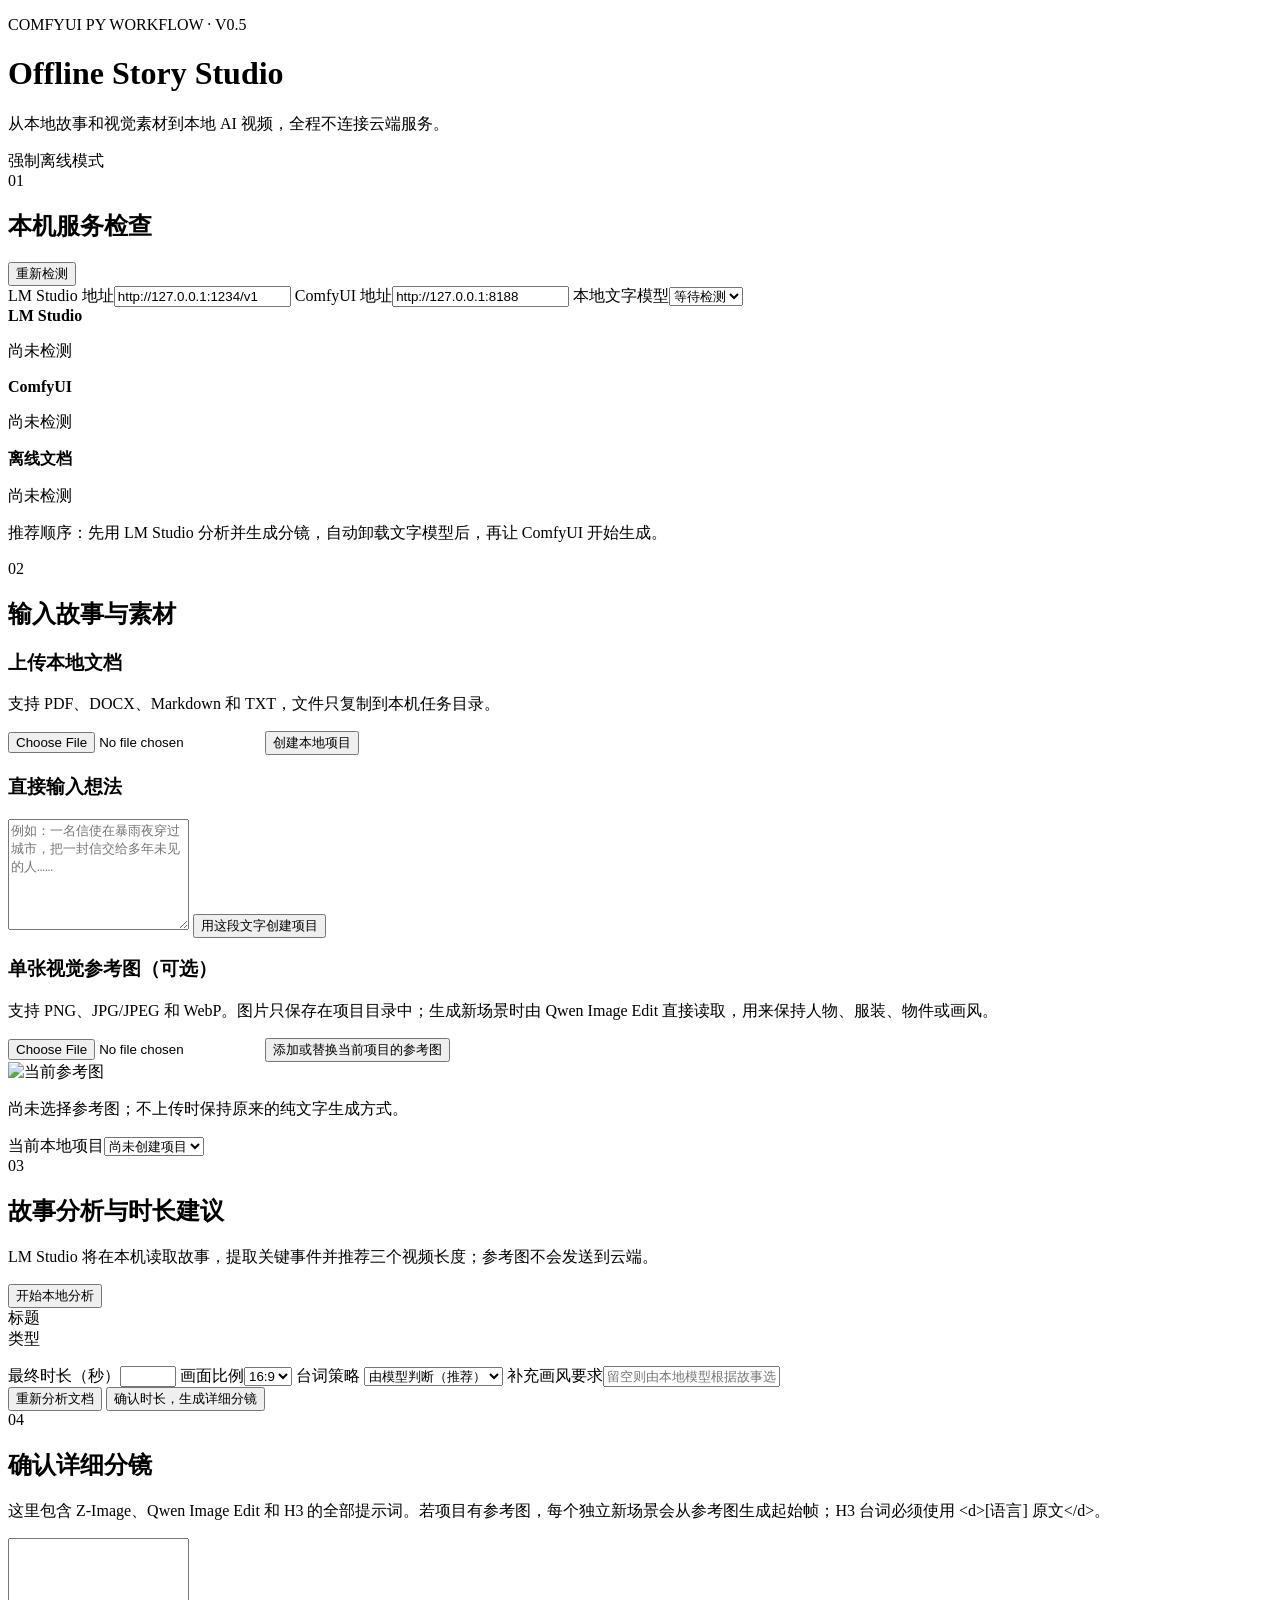
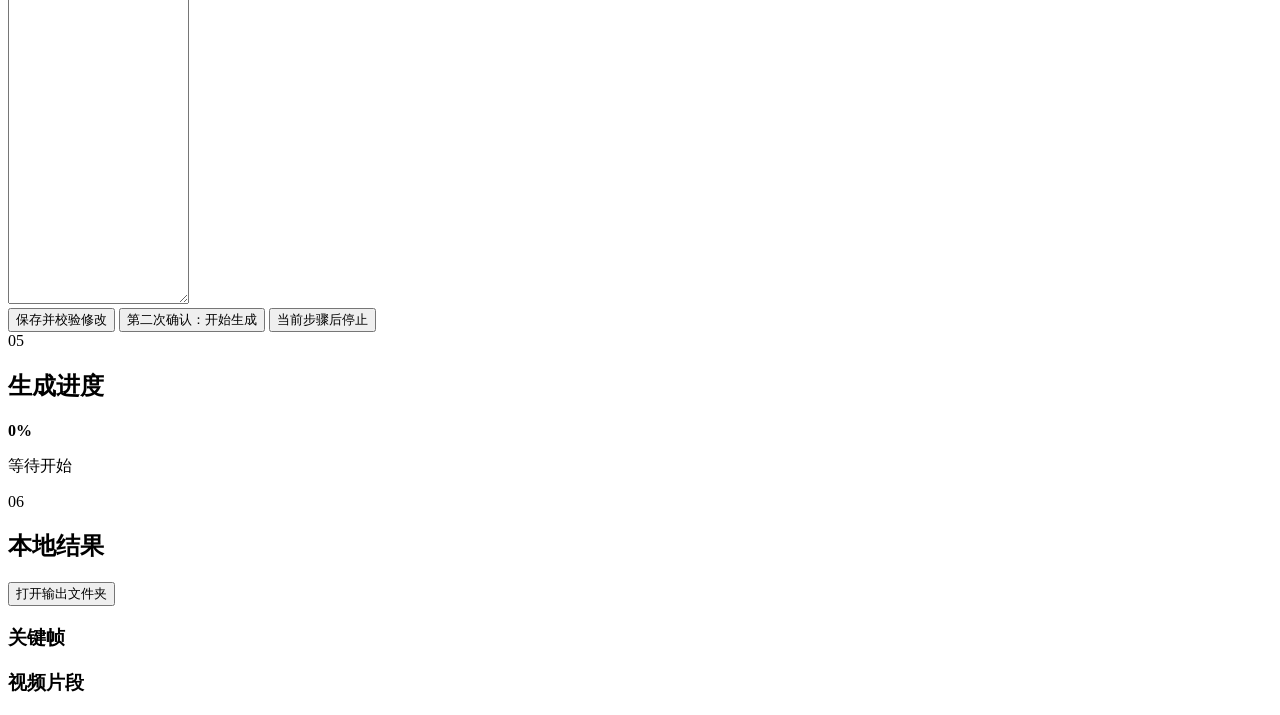
==== src/comfyui_py_workflow/web/index.html @ 582a54de "feat: add offline story studio v0.5" ====
<!doctype html>
<html lang="zh-CN">
<head>
  <meta charset="utf-8">
  <meta name="viewport" content="width=device-width, initial-scale=1">
  <title>Offline Story Studio</title>
  <link rel="stylesheet" href="/static/style.css">
</head>
<body>
  <header class="topbar">
    <div>
      <p class="eyebrow">COMFYUI PY WORKFLOW · V0.5</p>
      <h1>Offline Story Studio</h1>
      <p class="subtitle">从本地故事和视觉素材到本地 AI 视频，全程不连接云端服务。</p>
    </div>
    <div class="offline-badge"><span></span>强制离线模式</div>
  </header>

  <main>
    <section class="panel" id="services-panel">
      <div class="section-heading">
        <div><span class="step">01</span><h2>本机服务检查</h2></div>
        <button class="secondary" id="refresh-services">重新检测</button>
      </div>
      <div class="service-settings">
        <label>LM Studio 地址<input id="lm-url" value="http://127.0.0.1:1234/v1"></label>
        <label>ComfyUI 地址<input id="comfy-url" value="http://127.0.0.1:8188"></label>
        <label>本地文字模型<select id="lm-model"><option value="">等待检测</option></select></label>
      </div>
      <div class="status-grid">
        <article class="status-card" id="lm-status"><strong>LM Studio</strong><p>尚未检测</p></article>
        <article class="status-card" id="comfy-status"><strong>ComfyUI</strong><p>尚未检测</p></article>
        <article class="status-card" id="ocr-status"><strong>离线文档</strong><p>尚未检测</p></article>
      </div>
      <p class="hint">推荐顺序：先用 LM Studio 分析并生成分镜，自动卸载文字模型后，再让 ComfyUI 开始生成。</p>
    </section>

    <section class="panel">
      <div class="section-heading"><div><span class="step">02</span><h2>输入故事与素材</h2></div></div>
      <div class="two-columns">
        <div class="input-card">
          <h3>上传本地文档</h3>
          <p>支持 PDF、DOCX、Markdown 和 TXT，文件只复制到本机任务目录。</p>
          <input type="file" id="story-file" accept=".pdf,.docx,.md,.markdown,.txt">
          <button id="upload-story">创建本地项目</button>
        </div>
        <div class="input-card">
          <h3>直接输入想法</h3>
          <textarea id="story-text" rows="7" placeholder="例如：一名信使在暴雨夜穿过城市，把一封信交给多年未见的人……"></textarea>
          <button id="create-text">用这段文字创建项目</button>
        </div>
      </div>
      <div class="input-card reference-card">
        <div>
          <h3>单张视觉参考图（可选）</h3>
          <p>支持 PNG、JPG/JPEG 和 WebP。图片只保存在项目目录中；生成新场景时由 Qwen Image Edit 直接读取，用来保持人物、服装、物件或画风。</p>
          <input type="file" id="reference-image" accept="image/png,image/jpeg,image/webp,.png,.jpg,.jpeg,.webp">
          <button class="secondary" id="attach-reference">添加或替换当前项目的参考图</button>
        </div>
        <div class="reference-preview-shell">
          <img id="reference-preview" class="hidden" alt="当前参考图">
          <p id="reference-status" class="hint">尚未选择参考图；不上传时保持原来的纯文字生成方式。</p>
        </div>
      </div>
      <div class="project-picker">
        <label>当前本地项目<select id="project-select"><option value="">尚未创建项目</option></select></label>
        <span id="project-path"></span>
      </div>
    </section>

    <section class="panel hidden" id="analysis-panel">
      <div class="section-heading"><div><span class="step">03</span><h2>故事分析与时长建议</h2></div></div>
      <div id="workflow-error" class="warnings hidden"></div>
      <div id="analysis-empty" class="empty-state">
        <p>LM Studio 将在本机读取故事，提取关键事件并推荐三个视频长度；参考图不会发送到云端。</p>
        <button id="analyze-story">开始本地分析</button>
      </div>
      <div id="analysis-result" class="hidden">
        <div class="analysis-summary">
          <div><span>标题</span><strong id="analysis-title"></strong></div>
          <div><span>类型</span><strong id="analysis-genre"></strong></div>
          <p id="analysis-synopsis"></p>
          <p class="reason" id="analysis-reason"></p>
        </div>
        <div id="duration-options" class="duration-grid"></div>
        <div class="planning-settings">
          <label>最终时长（秒）<input id="duration-seconds" type="number" min="15" max="180" step="5"></label>
          <label>画面比例<select id="aspect-ratio"><option>16:9</option><option>9:16</option><option>1:1</option><option>4:3</option><option>3:4</option><option>21:9</option></select></label>
          <label>台词策略
            <select id="dialogue-mode">
              <option value="auto">由模型判断（推荐）</option>
              <option value="none">不要台词或旁白</option>
              <option value="dialogue">需要台词或旁白</option>
            </select>
          </label>
          <label class="wide">补充画风要求<input id="visual-style" placeholder="留空则由本地模型根据故事选择"></label>
        </div>
        <div class="button-row">
          <button class="secondary" id="reanalyze-story">重新分析文档</button>
          <button id="create-plan">确认时长，生成详细分镜</button>
        </div>
      </div>
    </section>

    <section class="panel hidden" id="plan-panel">
      <div class="section-heading"><div><span class="step">04</span><h2>确认详细分镜</h2></div></div>
      <p class="hint">这里包含 Z-Image、Qwen Image Edit 和 H3 的全部提示词。若项目有参考图，每个独立新场景会从参考图生成起始帧；H3 台词必须使用 &lt;d&gt;[语言] 原文&lt;/d&gt;。</p>
      <textarea id="plan-editor" class="code-editor" rows="24" spellcheck="false"></textarea>
      <div class="button-row">
        <button class="secondary" id="save-plan">保存并校验修改</button>
        <button id="start-generation">第二次确认：开始生成</button>
        <button class="danger hidden" id="cancel-generation">当前步骤后停止</button>
      </div>
    </section>

    <section class="panel hidden" id="progress-panel">
      <div class="section-heading"><div><span class="step">05</span><h2>生成进度</h2></div></div>
      <div class="progress-shell"><div id="progress-bar"></div></div>
      <div class="progress-copy">
        <strong id="progress-percent">0%</strong>
        <p id="progress-message">等待开始</p>
      </div>
      <div class="metrics" id="progress-metrics"></div>
      <div id="warnings" class="warnings hidden"></div>
    </section>

    <section class="panel hidden" id="results-panel">
      <div class="section-heading">
        <div><span class="step">06</span><h2>本地结果</h2></div>
        <button class="secondary" id="open-folder">打开输出文件夹</button>
      </div>
      <div id="final-video"></div>
      <h3>关键帧</h3>
      <div id="keyframe-gallery" class="gallery"></div>
      <h3>视频片段</h3>
      <div id="clip-list" class="clip-list"></div>
    </section>
  </main>

  <div id="toast" role="status"></div>
  <script src="/static/app.js"></script>
</body>
</html>
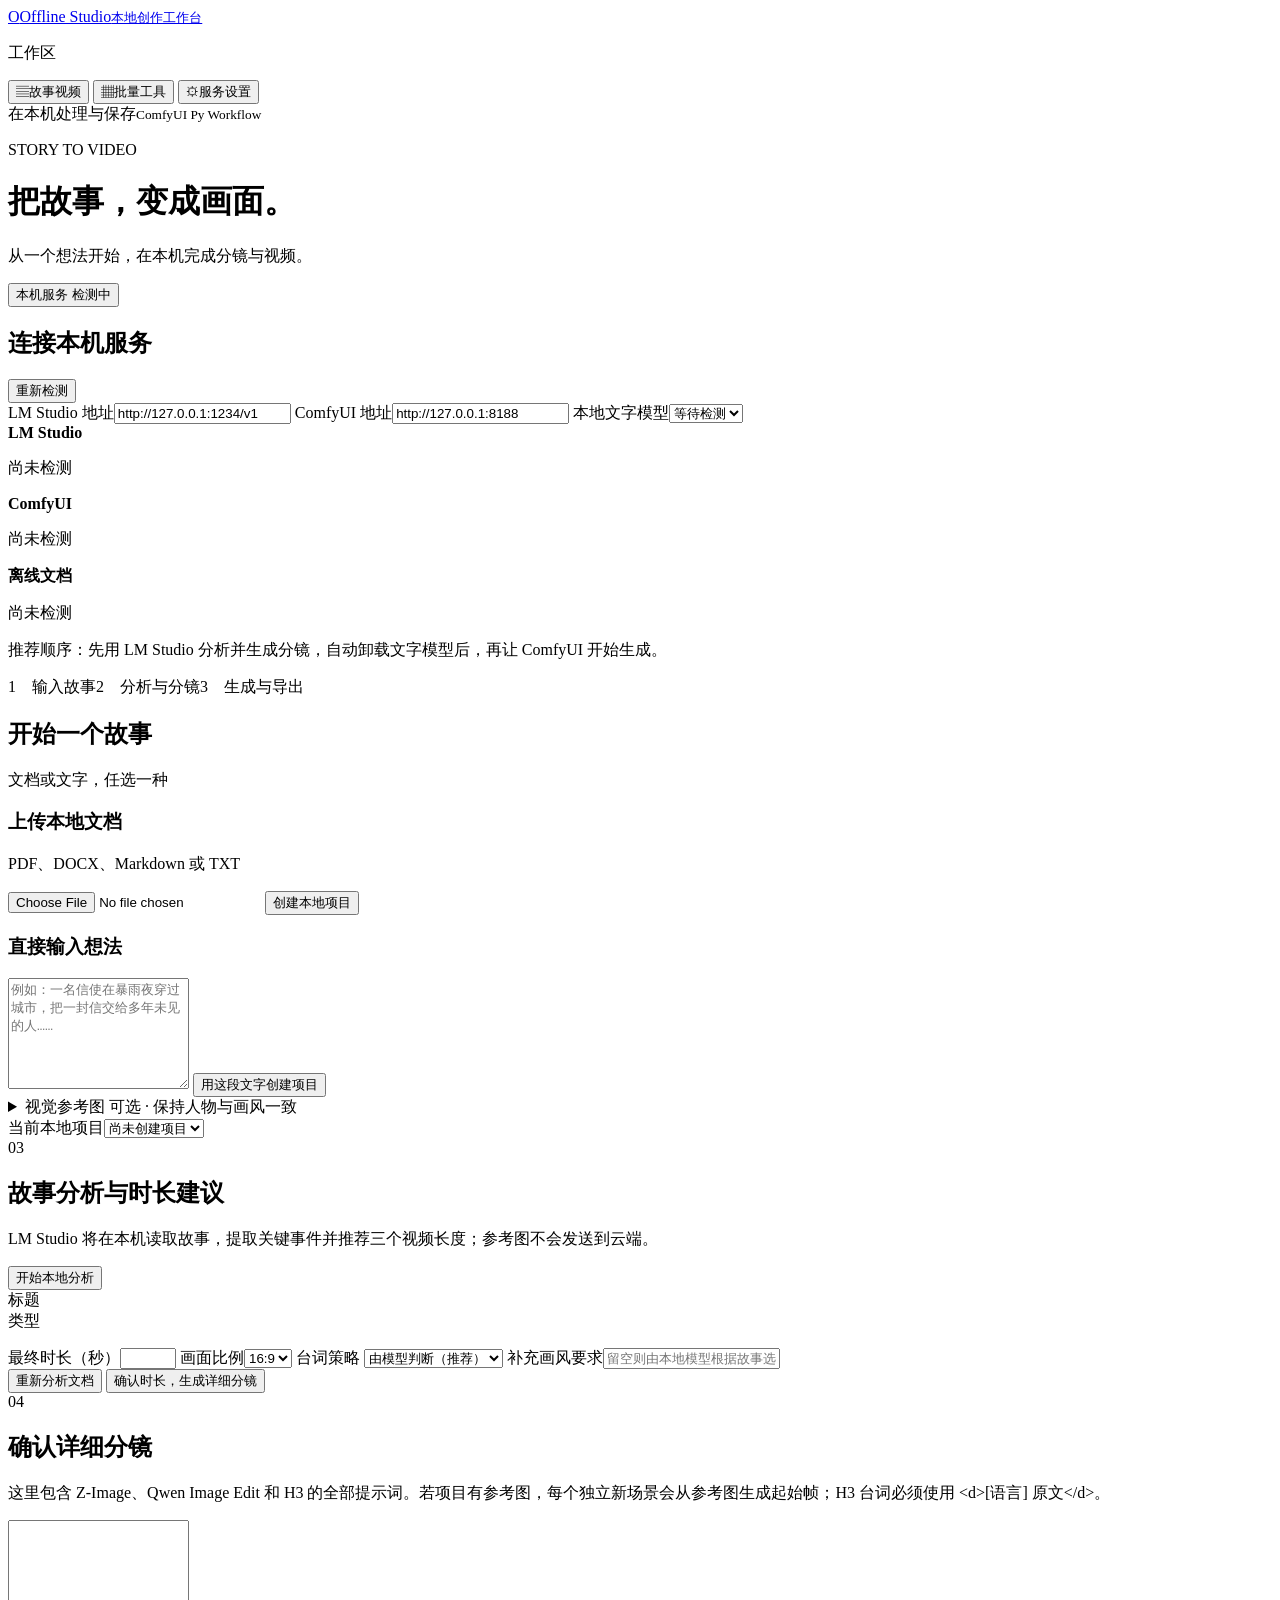
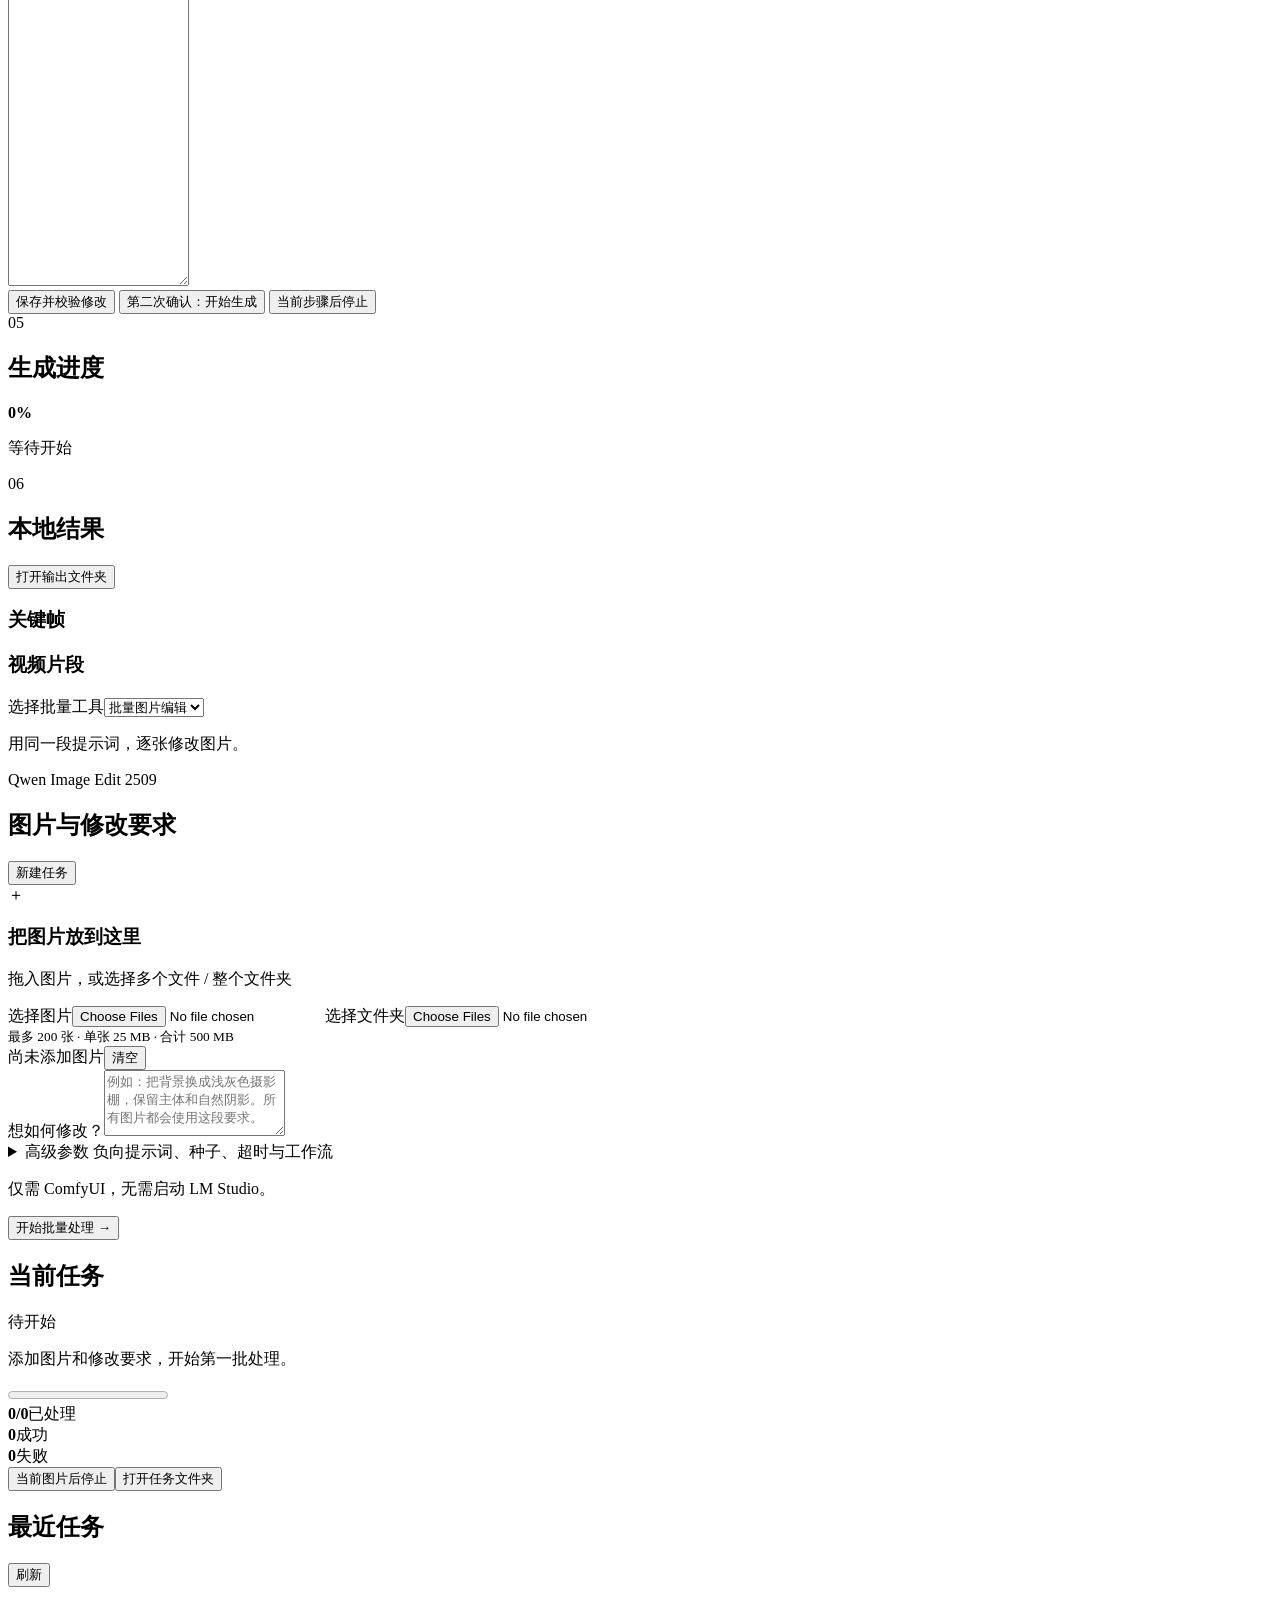
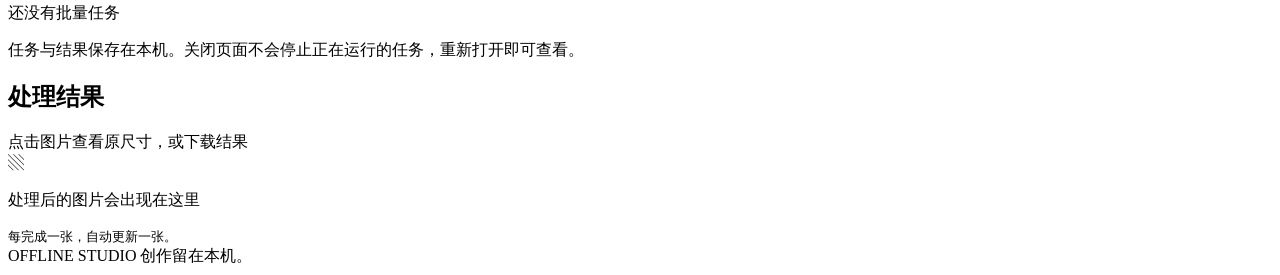
==== commit d2649065: "Integrate batch image editing into Offline Studio Add persistent local batch jobs, shared service se" ====
--- a/src/comfyui_py_workflow/web/index.html
+++ b/src/comfyui_py_workflow/web/index.html
@@ -3,23 +3,35 @@
 <head>
   <meta charset="utf-8">
   <meta name="viewport" content="width=device-width, initial-scale=1">
-  <title>Offline Story Studio</title>
+  <title>Offline Studio · 本地创作工作台</title>
   <link rel="stylesheet" href="/static/style.css">
 </head>
 <body>
+  <aside class="sidebar">
+    <a class="brand" href="#story"><span class="brand-mark">O</span><span>Offline Studio<small>本地创作工作台</small></span></a>
+    <p class="nav-caption">工作区</p>
+    <nav aria-label="工作区">
+      <button class="nav-item active" data-view="story" aria-current="page"><span aria-hidden="true">▤</span>故事视频</button>
+      <button class="nav-item" data-view="batch"><span aria-hidden="true">▦</span>批量工具</button>
+      <button class="nav-item" data-view="settings"><span aria-hidden="true">⚙</span>服务设置</button>
+    </nav>
+    <div class="sidebar-footer"><span class="local-dot"></span>在本机处理与保存<small>ComfyUI Py Workflow</small></div>
+  </aside>
+  <div class="workspace">
   <header class="topbar">
     <div>
-      <p class="eyebrow">COMFYUI PY WORKFLOW · V0.5</p>
-      <h1>Offline Story Studio</h1>
-      <p class="subtitle">从本地故事和视觉素材到本地 AI 视频，全程不连接云端服务。</p>
-    </div>
-    <div class="offline-badge"><span></span>强制离线模式</div>
+      <p class="eyebrow" id="view-eyebrow">STORY TO VIDEO</p>
+      <h1 id="view-title">把故事，变成画面。</h1>
+      <p class="subtitle" id="view-subtitle">从一个想法开始，在本机完成分镜与视频。</p>
+    </div>
+    <button class="offline-badge" id="go-settings"><span></span>本机服务 <span id="service-summary">检测中</span></button>
   </header>
 
   <main>
+    <div id="view-settings" class="hidden">
     <section class="panel" id="services-panel">
       <div class="section-heading">
-        <div><span class="step">01</span><h2>本机服务检查</h2></div>
+        <div><h2>连接本机服务</h2></div>
         <button class="secondary" id="refresh-services">重新检测</button>
       </div>
       <div class="service-settings">
@@ -34,13 +46,15 @@
       </div>
       <p class="hint">推荐顺序：先用 LM Studio 分析并生成分镜，自动卸载文字模型后，再让 ComfyUI 开始生成。</p>
     </section>
-
+    </div>
+    <div id="view-story">
+    <div class="workflow-strip"><span class="active">1　输入故事</span><span>2　分析与分镜</span><span>3　生成与导出</span></div>
     <section class="panel">
-      <div class="section-heading"><div><span class="step">02</span><h2>输入故事与素材</h2></div></div>
+      <div class="section-heading"><div><h2>开始一个故事</h2></div><span class="hint">文档或文字，任选一种</span></div>
       <div class="two-columns">
         <div class="input-card">
           <h3>上传本地文档</h3>
-          <p>支持 PDF、DOCX、Markdown 和 TXT，文件只复制到本机任务目录。</p>
+          <p>PDF、DOCX、Markdown 或 TXT</p>
           <input type="file" id="story-file" accept=".pdf,.docx,.md,.markdown,.txt">
           <button id="upload-story">创建本地项目</button>
         </div>
@@ -50,6 +64,7 @@
           <button id="create-text">用这段文字创建项目</button>
         </div>
       </div>
+      <details class="reference-details"><summary>视觉参考图 <span class="hint">可选 · 保持人物与画风一致</span></summary>
       <div class="input-card reference-card">
         <div>
           <h3>单张视觉参考图（可选）</h3>
@@ -62,6 +77,7 @@
           <p id="reference-status" class="hint">尚未选择参考图；不上传时保持原来的纯文字生成方式。</p>
         </div>
       </div>
+      </details>
       <div class="project-picker">
         <label>当前本地项目<select id="project-select"><option value="">尚未创建项目</option></select></label>
         <span id="project-path"></span>
@@ -135,9 +151,51 @@
       <h3>视频片段</h3>
       <div id="clip-list" class="clip-list"></div>
     </section>
+    </div>
+    <div id="view-batch" class="hidden">
+      <div class="tool-strip"><label>选择批量工具<select id="batch-tool"><option value="image-edit">批量图片编辑</option></select></label><p id="batch-tool-description">用同一段提示词，逐张修改图片。</p><span class="tag">Qwen Image Edit 2509</span></div>
+      <div class="batch-layout">
+        <section class="panel batch-compose">
+          <div class="section-heading"><div><h2>图片与修改要求</h2></div><button class="secondary" id="batch-new">新建任务</button></div>
+          <div id="batch-inputs">
+            <div id="batch-drop" class="drop-zone">
+              <span class="drop-icon" aria-hidden="true">＋</span><h3>把图片放到这里</h3><p>拖入图片，或选择多个文件 / 整个文件夹</p>
+              <div class="button-row"><label class="file-button">选择图片<input id="batch-files" type="file" accept=".png,.jpg,.jpeg,.webp,.bmp,.gif,.tif,.tiff" multiple></label><label class="file-button secondary">选择文件夹<input id="batch-folder" type="file" webkitdirectory multiple></label></div>
+              <small>最多 200 张 · 单张 25 MB · 合计 500 MB</small>
+            </div>
+            <div class="selection-heading"><span id="batch-selection-count">尚未添加图片</span><button class="text-button" id="batch-clear">清空</button></div>
+            <div id="batch-selection" class="selection-list"></div>
+            <label class="prompt-label">想如何修改？<textarea id="batch-prompt" rows="4" maxlength="20000" placeholder="例如：把背景换成浅灰色摄影棚，保留主体和自然阴影。所有图片都会使用这段要求。"></textarea></label>
+            <details class="advanced"><summary>高级参数 <span class="hint">负向提示词、种子、超时与工作流</span></summary><div class="advanced-fields">
+              <label>负向提示词<textarea id="batch-negative" rows="2" placeholder="不希望出现的内容（可选）"></textarea></label>
+              <div class="two-columns"><label>基础种子<input id="batch-seed" type="number" min="0" max="9007199254740792" value="43"></label><label>单张超时（秒）<input id="batch-timeout" type="number" min="1" max="86400" value="900"></label></div>
+              <label class="checkbox-label"><input id="batch-increment" type="checkbox" checked>每张图片种子 +1</label>
+              <label>自定义 API 工作流路径<input id="batch-workflow" placeholder="留空使用内置 Qwen Image Edit 2509"></label>
+              <p class="hint">自定义工作流需兼容现有 Qwen 节点。输出按任务单独保存，不会覆盖原图。</p>
+            </div></details>
+          </div>
+          <div class="run-footer"><p class="hint">仅需 ComfyUI，无需启动 LM Studio。</p><button id="batch-start">开始批量处理 <span aria-hidden="true">→</span></button></div>
+          <p id="batch-error" class="warnings hidden" role="alert"></p>
+        </section>
+        <aside class="batch-aside">
+          <section class="panel"><div class="section-heading"><div><h2>当前任务</h2></div><span class="tag" id="batch-status">待开始</span></div>
+            <p id="batch-message" role="status">添加图片和修改要求，开始第一批处理。</p>
+            <progress id="batch-progress" max="100" value="0" aria-label="批量任务进度"></progress>
+            <div class="batch-stats"><div><strong id="batch-completed">0/0</strong><span>已处理</span></div><div><strong id="batch-succeeded">0</strong><span>成功</span></div><div><strong id="batch-failed">0</strong><span>失败</span></div></div>
+            <div class="button-row"><button class="danger hidden" id="batch-cancel">当前图片后停止</button><button class="secondary hidden" id="batch-open">打开任务文件夹</button></div>
+          </section>
+          <section class="panel"><div class="section-heading"><div><h2>最近任务</h2></div><button class="text-button" id="batch-refresh">刷新</button></div><div id="batch-history" class="history-list"><p class="hint">还没有批量任务</p></div></section>
+          <p class="aside-note">任务与结果保存在本机。关闭页面不会停止正在运行的任务，重新打开即可查看。</p>
+        </aside>
+      </div>
+      <section class="panel"><div class="section-heading"><div><h2>处理结果</h2></div><span class="hint">点击图片查看原尺寸，或下载结果</span></div><div id="batch-results" class="batch-results"><div class="empty-results"><span aria-hidden="true">▧</span><p>处理后的图片会出现在这里</p><small>每完成一张，自动更新一张。</small></div></div></section>
+    </div>
   </main>
+  <footer class="page-footer">OFFLINE STUDIO <span>创作留在本机。</span></footer>
+  </div>
 
   <div id="toast" role="status"></div>
   <script src="/static/app.js"></script>
+  <script src="/static/batch.js"></script>
 </body>
 </html>
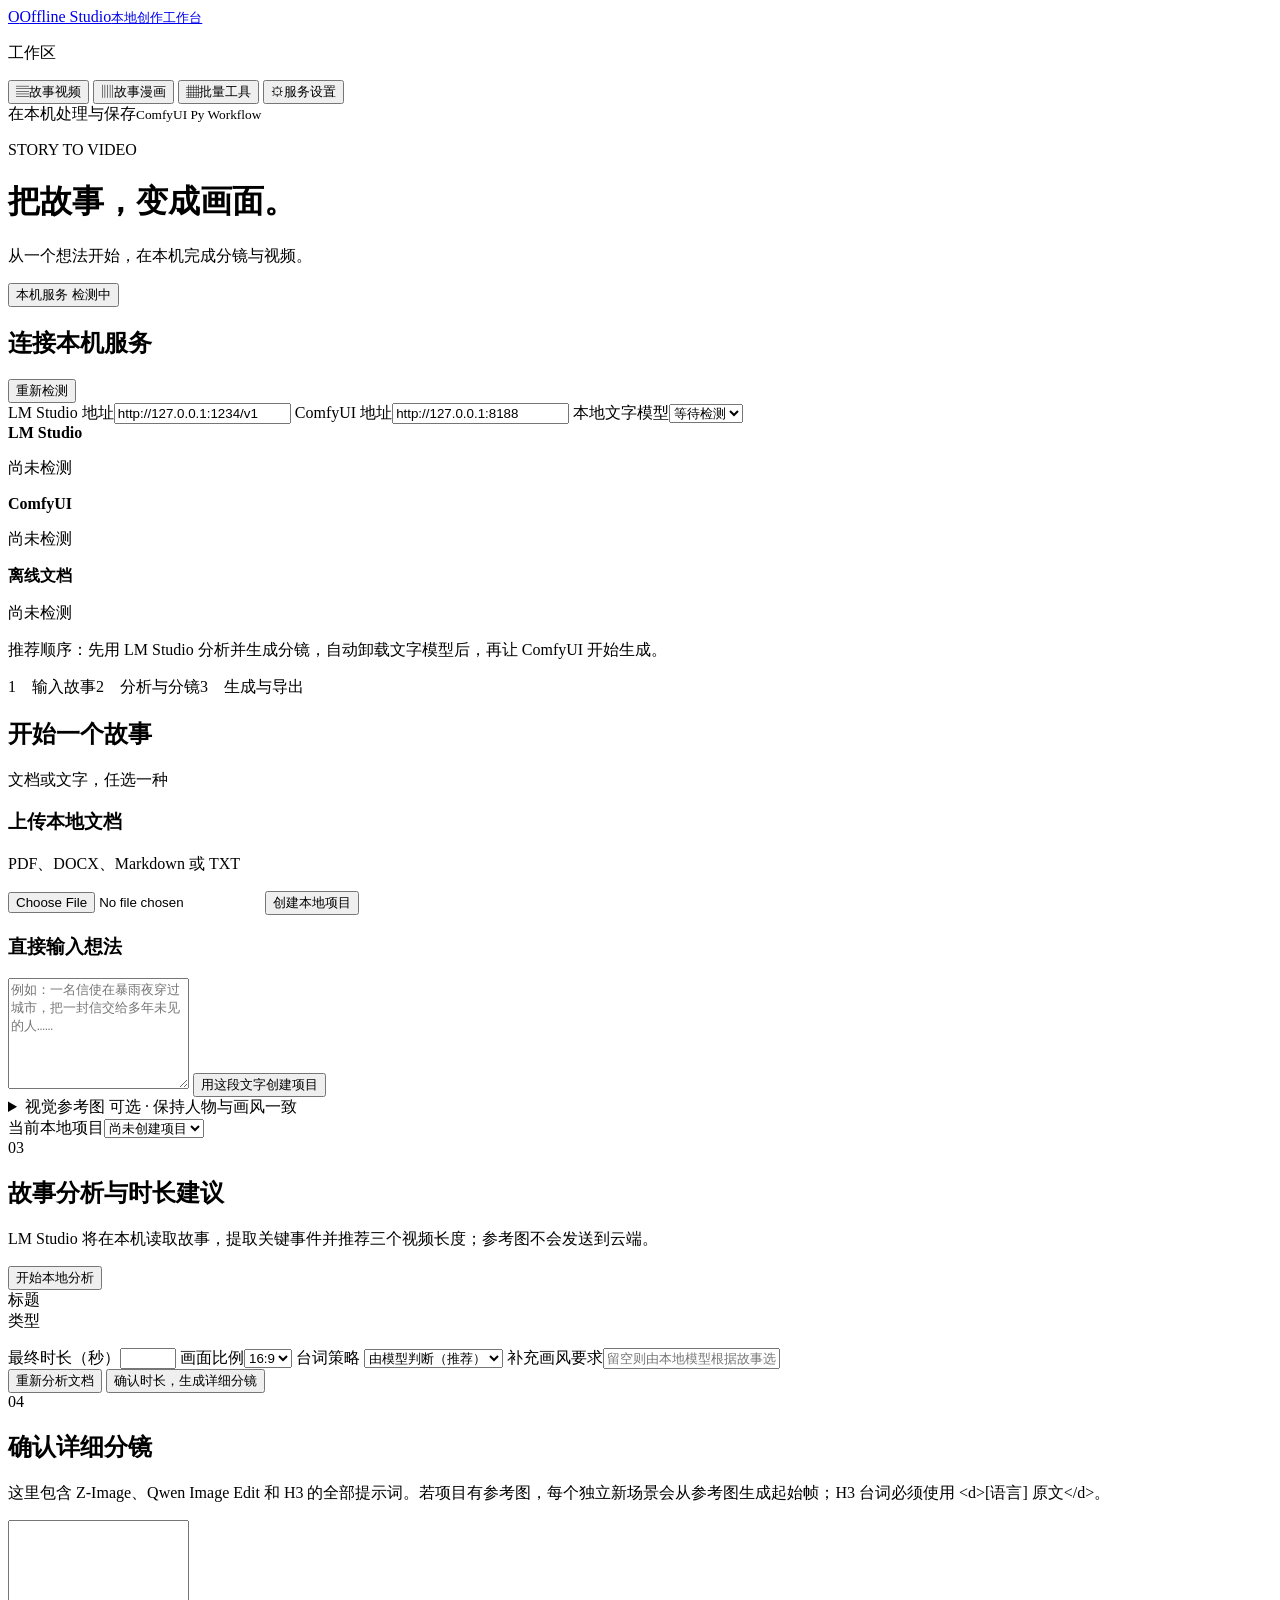
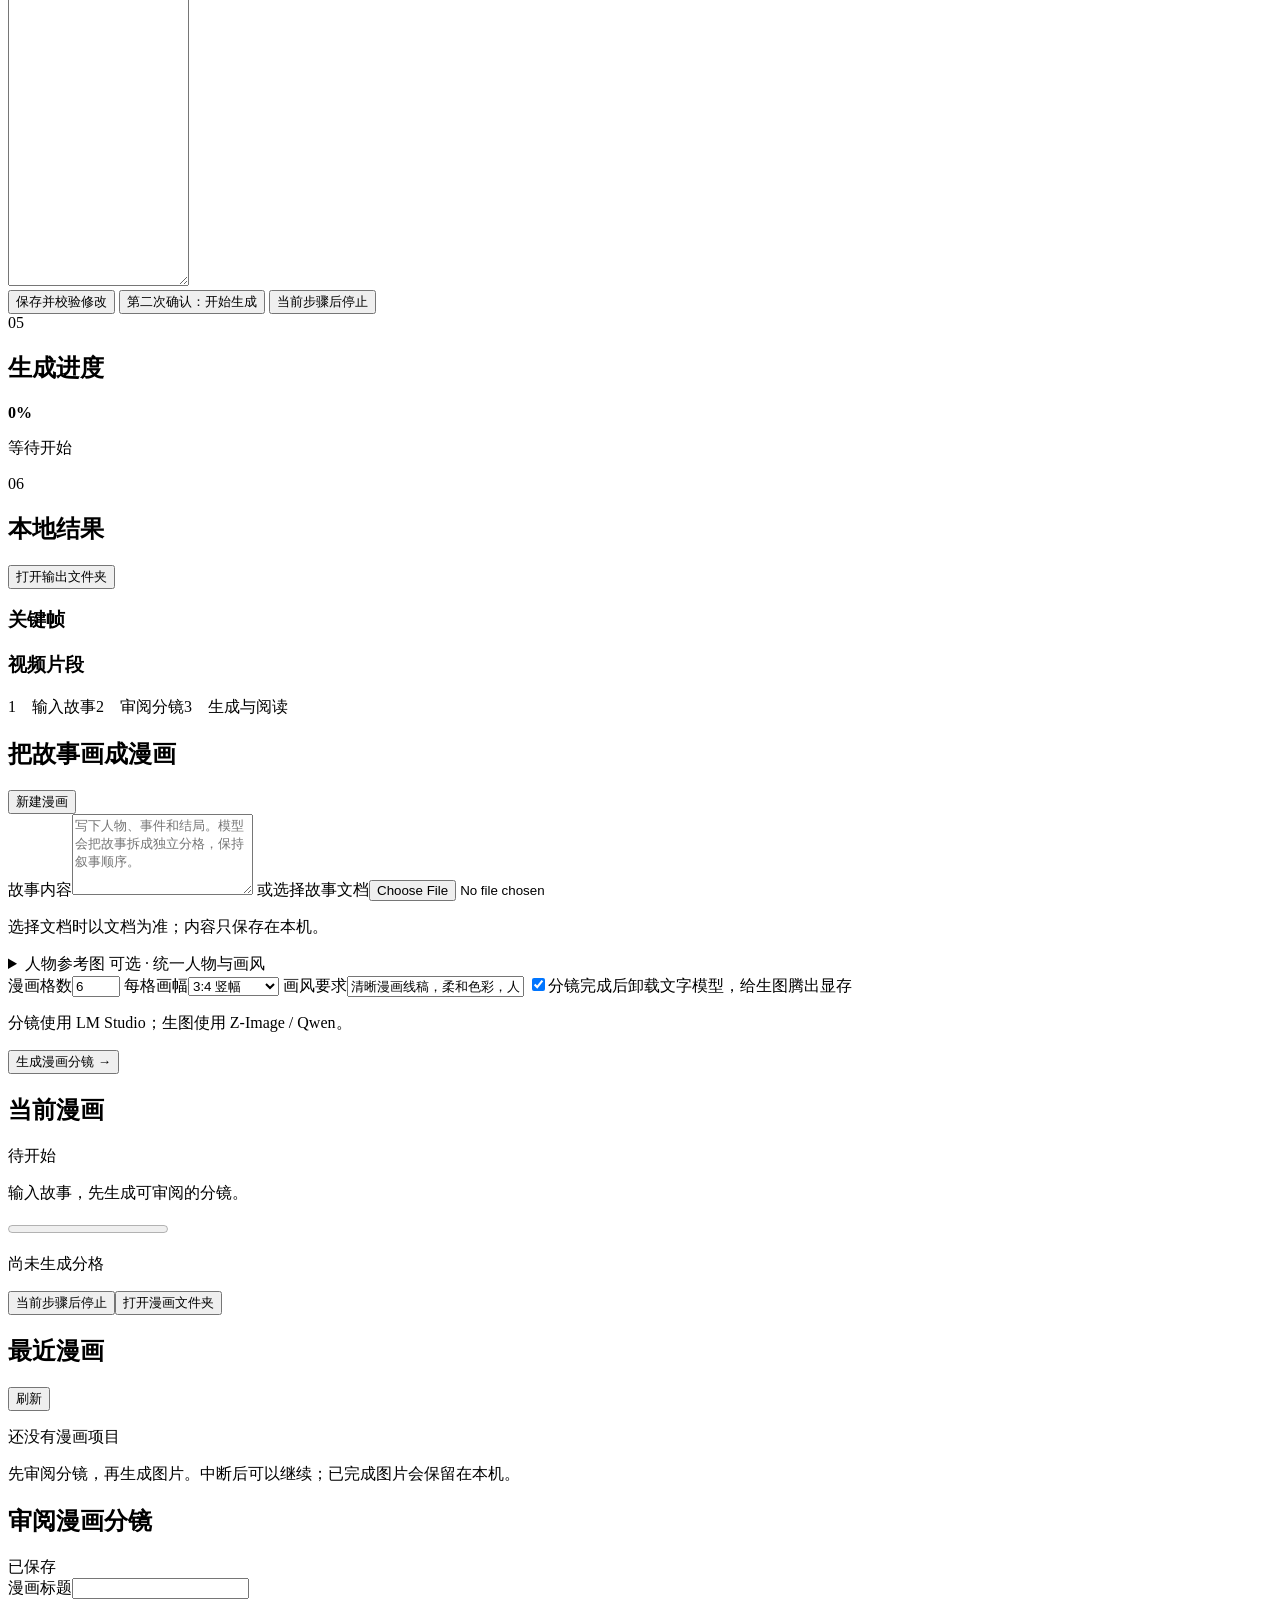
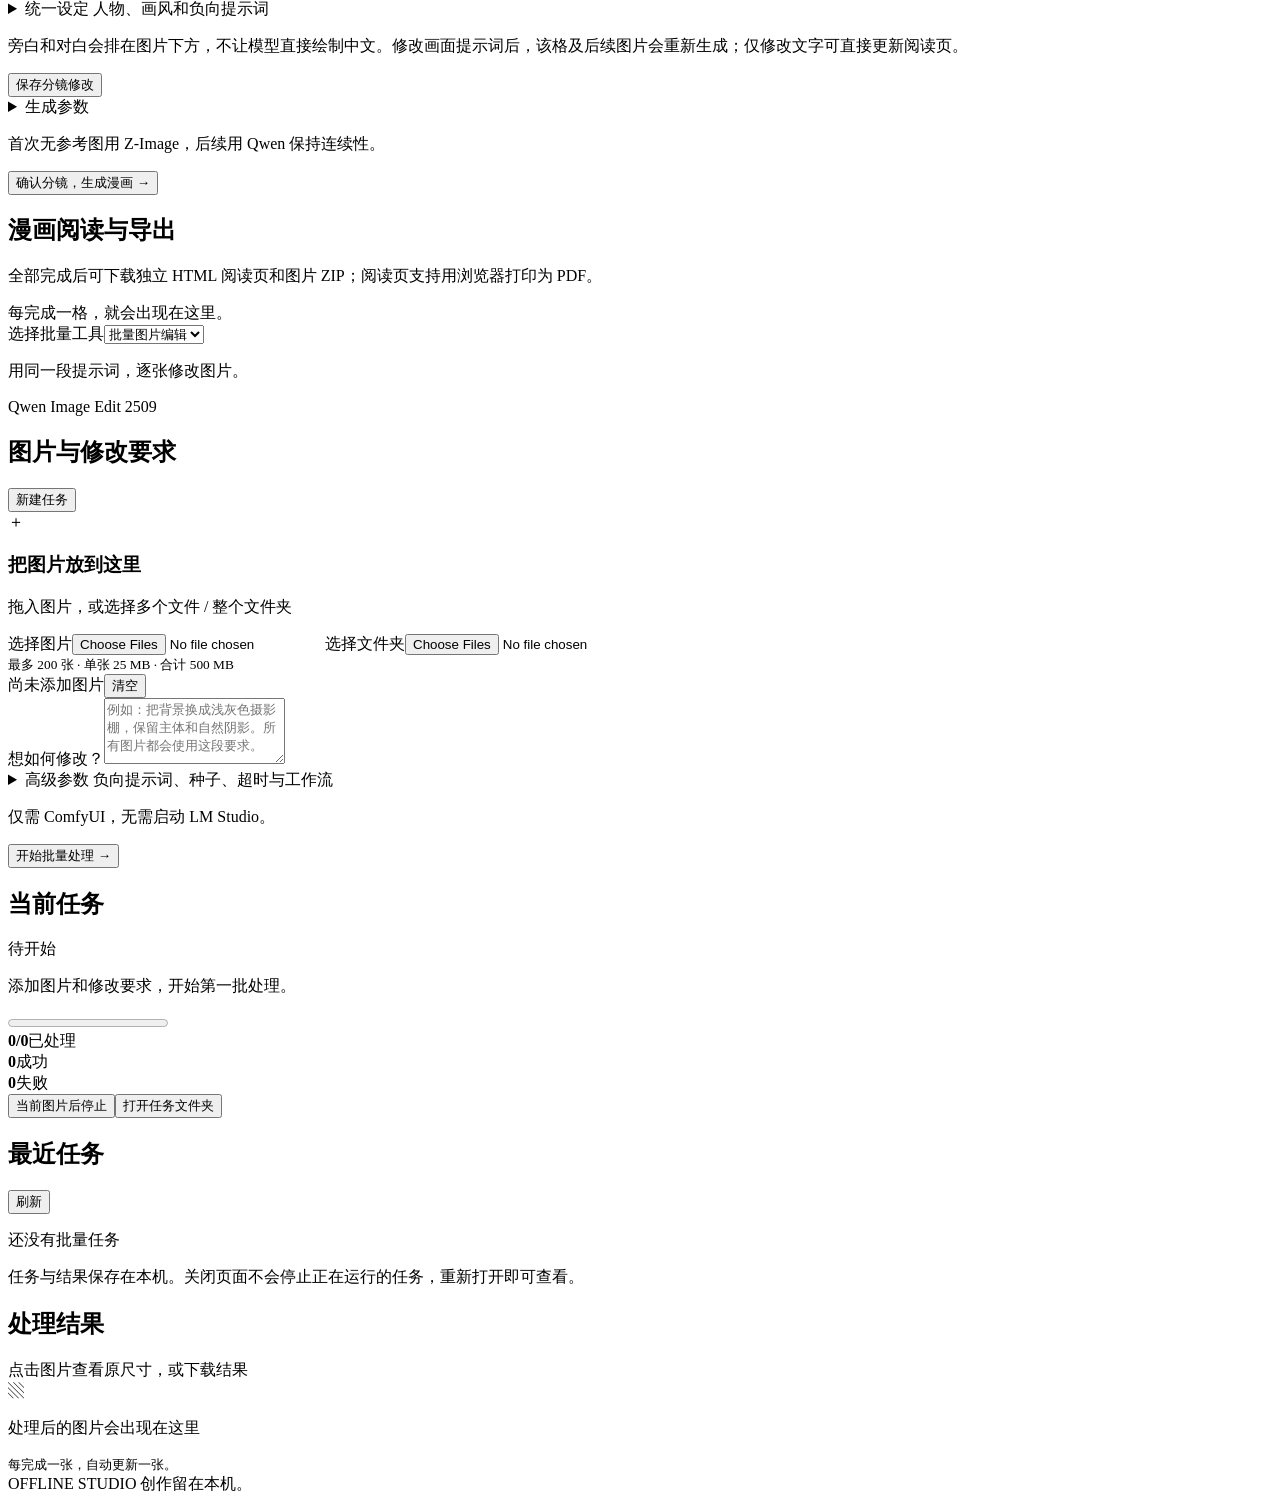
==== commit a76329af: "Add story comic workspace with resumable image generation and reader exports" ====
--- a/src/comfyui_py_workflow/web/index.html
+++ b/src/comfyui_py_workflow/web/index.html
@@ -3,7 +3,7 @@
 <head>
   <meta charset="utf-8">
   <meta name="viewport" content="width=device-width, initial-scale=1">
-  <title>Offline Studio · 本地创作工作台</title>
+  <title>Offline Studio</title>
   <link rel="stylesheet" href="/static/style.css">
 </head>
 <body>
@@ -12,6 +12,7 @@
     <p class="nav-caption">工作区</p>
     <nav aria-label="工作区">
       <button class="nav-item active" data-view="story" aria-current="page"><span aria-hidden="true">▤</span>故事视频</button>
+      <button class="nav-item" data-view="comic"><span aria-hidden="true">▥</span>故事漫画</button>
       <button class="nav-item" data-view="batch"><span aria-hidden="true">▦</span>批量工具</button>
       <button class="nav-item" data-view="settings"><span aria-hidden="true">⚙</span>服务设置</button>
     </nav>
@@ -151,6 +152,64 @@
       <h3>视频片段</h3>
       <div id="clip-list" class="clip-list"></div>
     </section>
+    </div>
+    <div id="view-comic" class="hidden">
+      <div class="workflow-strip"><span class="active">1　输入故事</span><span>2　审阅分镜</span><span>3　生成与阅读</span></div>
+      <div class="batch-layout">
+        <section class="panel">
+          <div class="section-heading"><div><h2>把故事画成漫画</h2></div><button class="secondary" id="comic-new">新建漫画</button></div>
+          <div id="comic-source-fields">
+            <label>故事内容<textarea id="comic-story" rows="5" maxlength="120000" placeholder="写下人物、事件和结局。模型会把故事拆成独立分格，保持叙事顺序。"></textarea></label>
+            <label class="comic-file-label">或选择故事文档<input id="comic-file" type="file" accept=".txt,.md,.markdown,.docx,.pdf"></label>
+            <p class="hint" id="comic-source-note">选择文档时以文档为准；内容只保存在本机。</p>
+            <details class="advanced"><summary>人物参考图 <span class="hint">可选 · 统一人物与画风</span></summary>
+              <label class="comic-file-label">PNG / JPEG / WebP · 最多 25 MB<input id="comic-reference" type="file" accept=".png,.jpg,.jpeg,.webp"></label>
+              <p class="hint">参考图会居中裁切到选定画幅，请尽量使用相同比例并将主体放在中央。</p>
+              <img id="comic-reference-preview" class="hidden" alt="漫画人物参考图">
+            </details>
+          </div>
+          <div class="planning-settings comic-options" id="comic-planning-fields">
+            <label>漫画格数<input id="comic-count" type="number" min="2" max="16" value="6"></label>
+            <label>每格画幅<select id="comic-aspect"><option value="3:4">3:4 竖幅</option><option value="1:1">1:1 方形</option><option value="4:3">4:3 横幅</option><option value="16:9">16:9 宽幅</option><option value="9:16">9:16 长竖幅</option></select></label>
+            <label class="comic-wide">画风要求<input id="comic-style" value="清晰漫画线稿，柔和色彩，人物与服装保持一致" maxlength="1000"></label>
+            <label class="checkbox-label comic-wide"><input id="comic-unload" type="checkbox" checked>分镜完成后卸载文字模型，给生图腾出显存</label>
+          </div>
+          <div class="run-footer"><p class="hint">分镜使用 LM Studio；生图使用 Z-Image / Qwen。</p><button id="comic-plan">生成漫画分镜 →</button></div>
+          <p class="warnings hidden" id="comic-error" role="alert"></p>
+        </section>
+        <aside class="batch-aside">
+          <section class="panel"><div class="section-heading"><div><h2>当前漫画</h2></div><span class="tag" id="comic-status">待开始</span></div>
+            <p id="comic-message" role="status">输入故事，先生成可审阅的分镜。</p>
+            <progress id="comic-progress" max="100" value="0" aria-label="漫画生成进度"></progress>
+            <p class="hint" id="comic-metrics">尚未生成分格</p>
+            <p class="warnings hidden" id="comic-warnings"></p>
+            <div class="button-row"><button class="danger hidden" id="comic-cancel">当前步骤后停止</button><button class="secondary hidden" id="comic-open">打开漫画文件夹</button></div>
+          </section>
+          <section class="panel"><div class="section-heading"><div><h2>最近漫画</h2></div><button class="text-button" id="comic-refresh">刷新</button></div><div id="comic-history" class="history-list"><p class="hint">还没有漫画项目</p></div></section>
+          <p class="aside-note">先审阅分镜，再生成图片。中断后可以继续；已完成图片会保留在本机。</p>
+        </aside>
+      </div>
+      <section id="comic-plan-panel" class="panel hidden">
+        <div class="section-heading"><div><h2>审阅漫画分镜</h2></div><span id="comic-dirty" class="hint">已保存</span></div>
+        <div id="comic-plan-fields">
+          <label>漫画标题<input id="comic-title" maxlength="120"></label>
+          <details class="advanced"><summary>统一设定 <span class="hint">人物、画风和负向提示词</span></summary><div class="advanced-fields">
+            <label>人物与连续性设定<textarea id="comic-bible" rows="3" maxlength="4000"></textarea></label>
+            <label>统一画风<input id="comic-plan-style" maxlength="1000"></label>
+            <label>负向提示词<textarea id="comic-negative" rows="2" maxlength="2000"></textarea></label>
+          </div></details>
+          <div id="comic-panels" class="comic-plan-grid"></div>
+        </div>
+        <p class="hint">旁白和对白会排在图片下方，不让模型直接绘制中文。修改画面提示词后，该格及后续图片会重新生成；仅修改文字可直接更新阅读页。</p>
+        <div class="button-row"><button class="secondary" id="comic-save">保存分镜修改</button></div>
+        <details class="advanced"><summary>生成参数</summary><div class="planning-settings comic-options"><label>基础种子<input id="comic-seed" type="number" min="0" max="9007199254740975" value="1000"></label><label>单格超时（秒）<input id="comic-timeout" type="number" min="1" max="86400" value="900"></label></div></details>
+        <div class="run-footer"><p class="hint">首次无参考图用 Z-Image，后续用 Qwen 保持连续性。</p><button id="comic-generate">确认分镜，生成漫画 →</button></div>
+      </section>
+      <section class="panel" id="comic-results-panel">
+        <div class="section-heading"><div><h2>漫画阅读与导出</h2></div><div id="comic-exports" class="button-row"></div></div>
+        <p class="hint">全部完成后可下载独立 HTML 阅读页和图片 ZIP；阅读页支持用浏览器打印为 PDF。</p>
+        <div id="comic-results" class="comic-reader"><div class="empty-results">每完成一格，就会出现在这里。</div></div>
+      </section>
     </div>
     <div id="view-batch" class="hidden">
       <div class="tool-strip"><label>选择批量工具<select id="batch-tool"><option value="image-edit">批量图片编辑</option></select></label><p id="batch-tool-description">用同一段提示词，逐张修改图片。</p><span class="tag">Qwen Image Edit 2509</span></div>
@@ -197,5 +256,6 @@
   <div id="toast" role="status"></div>
   <script src="/static/app.js"></script>
   <script src="/static/batch.js"></script>
+  <script src="/static/comic.js"></script>
 </body>
 </html>
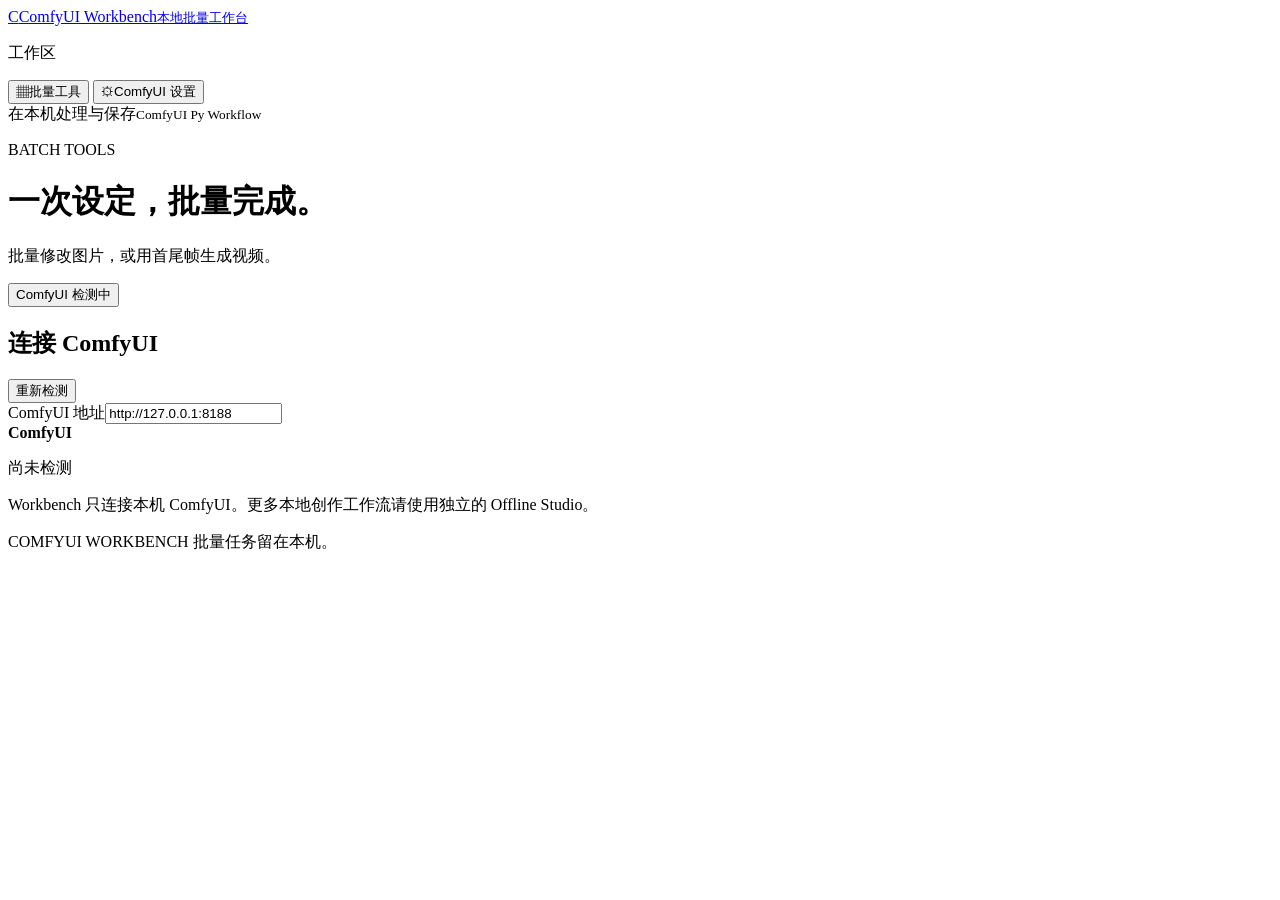
==== commit 3ef573fe: "Add batch first-last video and separate ComfyUI Workbench" ====
--- a/src/comfyui_py_workflow/web/index.html
+++ b/src/comfyui_py_workflow/web/index.html
@@ -3,259 +3,47 @@
 <head>
   <meta charset="utf-8">
   <meta name="viewport" content="width=device-width, initial-scale=1">
-  <title>Offline Studio</title>
+  <title>ComfyUI Workbench</title>
   <link rel="stylesheet" href="/static/style.css">
 </head>
 <body>
   <aside class="sidebar">
-    <a class="brand" href="#story"><span class="brand-mark">O</span><span>Offline Studio<small>本地创作工作台</small></span></a>
+    <a class="brand" href="#batch"><span class="brand-mark">C</span><span>ComfyUI Workbench<small>本地批量工作台</small></span></a>
     <p class="nav-caption">工作区</p>
     <nav aria-label="工作区">
-      <button class="nav-item active" data-view="story" aria-current="page"><span aria-hidden="true">▤</span>故事视频</button>
-      <button class="nav-item" data-view="comic"><span aria-hidden="true">▥</span>故事漫画</button>
-      <button class="nav-item" data-view="batch"><span aria-hidden="true">▦</span>批量工具</button>
-      <button class="nav-item" data-view="settings"><span aria-hidden="true">⚙</span>服务设置</button>
+      <button class="nav-item active" data-view="batch" aria-current="page"><span aria-hidden="true">▦</span>批量工具</button>
+      <button class="nav-item" data-view="settings"><span aria-hidden="true">⚙</span>ComfyUI 设置</button>
     </nav>
     <div class="sidebar-footer"><span class="local-dot"></span>在本机处理与保存<small>ComfyUI Py Workflow</small></div>
   </aside>
   <div class="workspace">
-  <header class="topbar">
-    <div>
-      <p class="eyebrow" id="view-eyebrow">STORY TO VIDEO</p>
-      <h1 id="view-title">把故事，变成画面。</h1>
-      <p class="subtitle" id="view-subtitle">从一个想法开始，在本机完成分镜与视频。</p>
-    </div>
-    <button class="offline-badge" id="go-settings"><span></span>本机服务 <span id="service-summary">检测中</span></button>
-  </header>
-
-  <main>
-    <div id="view-settings" class="hidden">
-    <section class="panel" id="services-panel">
-      <div class="section-heading">
-        <div><h2>连接本机服务</h2></div>
-        <button class="secondary" id="refresh-services">重新检测</button>
+    <header class="topbar">
+      <div>
+        <p class="eyebrow" id="view-eyebrow">BATCH TOOLS</p>
+        <h1 id="view-title">一次设定，批量完成。</h1>
+        <p class="subtitle" id="view-subtitle">批量修改图片，或用首尾帧生成视频。</p>
       </div>
-      <div class="service-settings">
-        <label>LM Studio 地址<input id="lm-url" value="http://127.0.0.1:1234/v1"></label>
-        <label>ComfyUI 地址<input id="comfy-url" value="http://127.0.0.1:8188"></label>
-        <label>本地文字模型<select id="lm-model"><option value="">等待检测</option></select></label>
+      <button class="offline-badge" id="go-settings"><span></span>ComfyUI <span id="service-summary">检测中</span></button>
+    </header>
+    <main>
+      <div id="view-settings" class="hidden">
+        <section class="panel" id="services-panel">
+          <div class="section-heading"><div><h2>连接 ComfyUI</h2></div><button class="secondary" id="refresh-services">重新检测</button></div>
+          <div class="service-settings">
+            <label>ComfyUI 地址<input id="comfy-url" value="http://127.0.0.1:8188"></label>
+          </div>
+          <div class="status-grid">
+            <article class="status-card" id="comfy-status"><strong>ComfyUI</strong><p>尚未检测</p></article>
+          </div>
+          <p class="hint">Workbench 只连接本机 ComfyUI。更多本地创作工作流请使用独立的 Offline Studio。</p>
+        </section>
       </div>
-      <div class="status-grid">
-        <article class="status-card" id="lm-status"><strong>LM Studio</strong><p>尚未检测</p></article>
-        <article class="status-card" id="comfy-status"><strong>ComfyUI</strong><p>尚未检测</p></article>
-        <article class="status-card" id="ocr-status"><strong>离线文档</strong><p>尚未检测</p></article>
-      </div>
-      <p class="hint">推荐顺序：先用 LM Studio 分析并生成分镜，自动卸载文字模型后，再让 ComfyUI 开始生成。</p>
-    </section>
-    </div>
-    <div id="view-story">
-    <div class="workflow-strip"><span class="active">1　输入故事</span><span>2　分析与分镜</span><span>3　生成与导出</span></div>
-    <section class="panel">
-      <div class="section-heading"><div><h2>开始一个故事</h2></div><span class="hint">文档或文字，任选一种</span></div>
-      <div class="two-columns">
-        <div class="input-card">
-          <h3>上传本地文档</h3>
-          <p>PDF、DOCX、Markdown 或 TXT</p>
-          <input type="file" id="story-file" accept=".pdf,.docx,.md,.markdown,.txt">
-          <button id="upload-story">创建本地项目</button>
-        </div>
-        <div class="input-card">
-          <h3>直接输入想法</h3>
-          <textarea id="story-text" rows="7" placeholder="例如：一名信使在暴雨夜穿过城市，把一封信交给多年未见的人……"></textarea>
-          <button id="create-text">用这段文字创建项目</button>
-        </div>
-      </div>
-      <details class="reference-details"><summary>视觉参考图 <span class="hint">可选 · 保持人物与画风一致</span></summary>
-      <div class="input-card reference-card">
-        <div>
-          <h3>单张视觉参考图（可选）</h3>
-          <p>支持 PNG、JPG/JPEG 和 WebP。图片只保存在项目目录中；生成新场景时由 Qwen Image Edit 直接读取，用来保持人物、服装、物件或画风。</p>
-          <input type="file" id="reference-image" accept="image/png,image/jpeg,image/webp,.png,.jpg,.jpeg,.webp">
-          <button class="secondary" id="attach-reference">添加或替换当前项目的参考图</button>
-        </div>
-        <div class="reference-preview-shell">
-          <img id="reference-preview" class="hidden" alt="当前参考图">
-          <p id="reference-status" class="hint">尚未选择参考图；不上传时保持原来的纯文字生成方式。</p>
-        </div>
-      </div>
-      </details>
-      <div class="project-picker">
-        <label>当前本地项目<select id="project-select"><option value="">尚未创建项目</option></select></label>
-        <span id="project-path"></span>
-      </div>
-    </section>
-
-    <section class="panel hidden" id="analysis-panel">
-      <div class="section-heading"><div><span class="step">03</span><h2>故事分析与时长建议</h2></div></div>
-      <div id="workflow-error" class="warnings hidden"></div>
-      <div id="analysis-empty" class="empty-state">
-        <p>LM Studio 将在本机读取故事，提取关键事件并推荐三个视频长度；参考图不会发送到云端。</p>
-        <button id="analyze-story">开始本地分析</button>
-      </div>
-      <div id="analysis-result" class="hidden">
-        <div class="analysis-summary">
-          <div><span>标题</span><strong id="analysis-title"></strong></div>
-          <div><span>类型</span><strong id="analysis-genre"></strong></div>
-          <p id="analysis-synopsis"></p>
-          <p class="reason" id="analysis-reason"></p>
-        </div>
-        <div id="duration-options" class="duration-grid"></div>
-        <div class="planning-settings">
-          <label>最终时长（秒）<input id="duration-seconds" type="number" min="15" max="180" step="5"></label>
-          <label>画面比例<select id="aspect-ratio"><option>16:9</option><option>9:16</option><option>1:1</option><option>4:3</option><option>3:4</option><option>21:9</option></select></label>
-          <label>台词策略
-            <select id="dialogue-mode">
-              <option value="auto">由模型判断（推荐）</option>
-              <option value="none">不要台词或旁白</option>
-              <option value="dialogue">需要台词或旁白</option>
-            </select>
-          </label>
-          <label class="wide">补充画风要求<input id="visual-style" placeholder="留空则由本地模型根据故事选择"></label>
-        </div>
-        <div class="button-row">
-          <button class="secondary" id="reanalyze-story">重新分析文档</button>
-          <button id="create-plan">确认时长，生成详细分镜</button>
-        </div>
-      </div>
-    </section>
-
-    <section class="panel hidden" id="plan-panel">
-      <div class="section-heading"><div><span class="step">04</span><h2>确认详细分镜</h2></div></div>
-      <p class="hint">这里包含 Z-Image、Qwen Image Edit 和 H3 的全部提示词。若项目有参考图，每个独立新场景会从参考图生成起始帧；H3 台词必须使用 &lt;d&gt;[语言] 原文&lt;/d&gt;。</p>
-      <textarea id="plan-editor" class="code-editor" rows="24" spellcheck="false"></textarea>
-      <div class="button-row">
-        <button class="secondary" id="save-plan">保存并校验修改</button>
-        <button id="start-generation">第二次确认：开始生成</button>
-        <button class="danger hidden" id="cancel-generation">当前步骤后停止</button>
-      </div>
-    </section>
-
-    <section class="panel hidden" id="progress-panel">
-      <div class="section-heading"><div><span class="step">05</span><h2>生成进度</h2></div></div>
-      <div class="progress-shell"><div id="progress-bar"></div></div>
-      <div class="progress-copy">
-        <strong id="progress-percent">0%</strong>
-        <p id="progress-message">等待开始</p>
-      </div>
-      <div class="metrics" id="progress-metrics"></div>
-      <div id="warnings" class="warnings hidden"></div>
-    </section>
-
-    <section class="panel hidden" id="results-panel">
-      <div class="section-heading">
-        <div><span class="step">06</span><h2>本地结果</h2></div>
-        <button class="secondary" id="open-folder">打开输出文件夹</button>
-      </div>
-      <div id="final-video"></div>
-      <h3>关键帧</h3>
-      <div id="keyframe-gallery" class="gallery"></div>
-      <h3>视频片段</h3>
-      <div id="clip-list" class="clip-list"></div>
-    </section>
-    </div>
-    <div id="view-comic" class="hidden">
-      <div class="workflow-strip"><span class="active">1　输入故事</span><span>2　审阅分镜</span><span>3　生成与阅读</span></div>
-      <div class="batch-layout">
-        <section class="panel">
-          <div class="section-heading"><div><h2>把故事画成漫画</h2></div><button class="secondary" id="comic-new">新建漫画</button></div>
-          <div id="comic-source-fields">
-            <label>故事内容<textarea id="comic-story" rows="5" maxlength="120000" placeholder="写下人物、事件和结局。模型会把故事拆成独立分格，保持叙事顺序。"></textarea></label>
-            <label class="comic-file-label">或选择故事文档<input id="comic-file" type="file" accept=".txt,.md,.markdown,.docx,.pdf"></label>
-            <p class="hint" id="comic-source-note">选择文档时以文档为准；内容只保存在本机。</p>
-            <details class="advanced"><summary>人物参考图 <span class="hint">可选 · 统一人物与画风</span></summary>
-              <label class="comic-file-label">PNG / JPEG / WebP · 最多 25 MB<input id="comic-reference" type="file" accept=".png,.jpg,.jpeg,.webp"></label>
-              <p class="hint">参考图会居中裁切到选定画幅，请尽量使用相同比例并将主体放在中央。</p>
-              <img id="comic-reference-preview" class="hidden" alt="漫画人物参考图">
-            </details>
-          </div>
-          <div class="planning-settings comic-options" id="comic-planning-fields">
-            <label>漫画格数<input id="comic-count" type="number" min="2" max="16" value="6"></label>
-            <label>每格画幅<select id="comic-aspect"><option value="3:4">3:4 竖幅</option><option value="1:1">1:1 方形</option><option value="4:3">4:3 横幅</option><option value="16:9">16:9 宽幅</option><option value="9:16">9:16 长竖幅</option></select></label>
-            <label class="comic-wide">画风要求<input id="comic-style" value="清晰漫画线稿，柔和色彩，人物与服装保持一致" maxlength="1000"></label>
-            <label class="checkbox-label comic-wide"><input id="comic-unload" type="checkbox" checked>分镜完成后卸载文字模型，给生图腾出显存</label>
-          </div>
-          <div class="run-footer"><p class="hint">分镜使用 LM Studio；生图使用 Z-Image / Qwen。</p><button id="comic-plan">生成漫画分镜 →</button></div>
-          <p class="warnings hidden" id="comic-error" role="alert"></p>
-        </section>
-        <aside class="batch-aside">
-          <section class="panel"><div class="section-heading"><div><h2>当前漫画</h2></div><span class="tag" id="comic-status">待开始</span></div>
-            <p id="comic-message" role="status">输入故事，先生成可审阅的分镜。</p>
-            <progress id="comic-progress" max="100" value="0" aria-label="漫画生成进度"></progress>
-            <p class="hint" id="comic-metrics">尚未生成分格</p>
-            <p class="warnings hidden" id="comic-warnings"></p>
-            <div class="button-row"><button class="danger hidden" id="comic-cancel">当前步骤后停止</button><button class="secondary hidden" id="comic-open">打开漫画文件夹</button></div>
-          </section>
-          <section class="panel"><div class="section-heading"><div><h2>最近漫画</h2></div><button class="text-button" id="comic-refresh">刷新</button></div><div id="comic-history" class="history-list"><p class="hint">还没有漫画项目</p></div></section>
-          <p class="aside-note">先审阅分镜，再生成图片。中断后可以继续；已完成图片会保留在本机。</p>
-        </aside>
-      </div>
-      <section id="comic-plan-panel" class="panel hidden">
-        <div class="section-heading"><div><h2>审阅漫画分镜</h2></div><span id="comic-dirty" class="hint">已保存</span></div>
-        <div id="comic-plan-fields">
-          <label>漫画标题<input id="comic-title" maxlength="120"></label>
-          <details class="advanced"><summary>统一设定 <span class="hint">人物、画风和负向提示词</span></summary><div class="advanced-fields">
-            <label>人物与连续性设定<textarea id="comic-bible" rows="3" maxlength="4000"></textarea></label>
-            <label>统一画风<input id="comic-plan-style" maxlength="1000"></label>
-            <label>负向提示词<textarea id="comic-negative" rows="2" maxlength="2000"></textarea></label>
-          </div></details>
-          <div id="comic-panels" class="comic-plan-grid"></div>
-        </div>
-        <p class="hint">旁白和对白会排在图片下方，不让模型直接绘制中文。修改画面提示词后，该格及后续图片会重新生成；仅修改文字可直接更新阅读页。</p>
-        <div class="button-row"><button class="secondary" id="comic-save">保存分镜修改</button></div>
-        <details class="advanced"><summary>生成参数</summary><div class="planning-settings comic-options"><label>基础种子<input id="comic-seed" type="number" min="0" max="9007199254740975" value="1000"></label><label>单格超时（秒）<input id="comic-timeout" type="number" min="1" max="86400" value="900"></label></div></details>
-        <div class="run-footer"><p class="hint">首次无参考图用 Z-Image，后续用 Qwen 保持连续性。</p><button id="comic-generate">确认分镜，生成漫画 →</button></div>
-      </section>
-      <section class="panel" id="comic-results-panel">
-        <div class="section-heading"><div><h2>漫画阅读与导出</h2></div><div id="comic-exports" class="button-row"></div></div>
-        <p class="hint">全部完成后可下载独立 HTML 阅读页和图片 ZIP；阅读页支持用浏览器打印为 PDF。</p>
-        <div id="comic-results" class="comic-reader"><div class="empty-results">每完成一格，就会出现在这里。</div></div>
-      </section>
-    </div>
-    <div id="view-batch" class="hidden">
-      <div class="tool-strip"><label>选择批量工具<select id="batch-tool"><option value="image-edit">批量图片编辑</option></select></label><p id="batch-tool-description">用同一段提示词，逐张修改图片。</p><span class="tag">Qwen Image Edit 2509</span></div>
-      <div class="batch-layout">
-        <section class="panel batch-compose">
-          <div class="section-heading"><div><h2>图片与修改要求</h2></div><button class="secondary" id="batch-new">新建任务</button></div>
-          <div id="batch-inputs">
-            <div id="batch-drop" class="drop-zone">
-              <span class="drop-icon" aria-hidden="true">＋</span><h3>把图片放到这里</h3><p>拖入图片，或选择多个文件 / 整个文件夹</p>
-              <div class="button-row"><label class="file-button">选择图片<input id="batch-files" type="file" accept=".png,.jpg,.jpeg,.webp,.bmp,.gif,.tif,.tiff" multiple></label><label class="file-button secondary">选择文件夹<input id="batch-folder" type="file" webkitdirectory multiple></label></div>
-              <small>最多 200 张 · 单张 25 MB · 合计 500 MB</small>
-            </div>
-            <div class="selection-heading"><span id="batch-selection-count">尚未添加图片</span><button class="text-button" id="batch-clear">清空</button></div>
-            <div id="batch-selection" class="selection-list"></div>
-            <label class="prompt-label">想如何修改？<textarea id="batch-prompt" rows="4" maxlength="20000" placeholder="例如：把背景换成浅灰色摄影棚，保留主体和自然阴影。所有图片都会使用这段要求。"></textarea></label>
-            <details class="advanced"><summary>高级参数 <span class="hint">负向提示词、种子、超时与工作流</span></summary><div class="advanced-fields">
-              <label>负向提示词<textarea id="batch-negative" rows="2" placeholder="不希望出现的内容（可选）"></textarea></label>
-              <div class="two-columns"><label>基础种子<input id="batch-seed" type="number" min="0" max="9007199254740792" value="43"></label><label>单张超时（秒）<input id="batch-timeout" type="number" min="1" max="86400" value="900"></label></div>
-              <label class="checkbox-label"><input id="batch-increment" type="checkbox" checked>每张图片种子 +1</label>
-              <label>自定义 API 工作流路径<input id="batch-workflow" placeholder="留空使用内置 Qwen Image Edit 2509"></label>
-              <p class="hint">自定义工作流需兼容现有 Qwen 节点。输出按任务单独保存，不会覆盖原图。</p>
-            </div></details>
-          </div>
-          <div class="run-footer"><p class="hint">仅需 ComfyUI，无需启动 LM Studio。</p><button id="batch-start">开始批量处理 <span aria-hidden="true">→</span></button></div>
-          <p id="batch-error" class="warnings hidden" role="alert"></p>
-        </section>
-        <aside class="batch-aside">
-          <section class="panel"><div class="section-heading"><div><h2>当前任务</h2></div><span class="tag" id="batch-status">待开始</span></div>
-            <p id="batch-message" role="status">添加图片和修改要求，开始第一批处理。</p>
-            <progress id="batch-progress" max="100" value="0" aria-label="批量任务进度"></progress>
-            <div class="batch-stats"><div><strong id="batch-completed">0/0</strong><span>已处理</span></div><div><strong id="batch-succeeded">0</strong><span>成功</span></div><div><strong id="batch-failed">0</strong><span>失败</span></div></div>
-            <div class="button-row"><button class="danger hidden" id="batch-cancel">当前图片后停止</button><button class="secondary hidden" id="batch-open">打开任务文件夹</button></div>
-          </section>
-          <section class="panel"><div class="section-heading"><div><h2>最近任务</h2></div><button class="text-button" id="batch-refresh">刷新</button></div><div id="batch-history" class="history-list"><p class="hint">还没有批量任务</p></div></section>
-          <p class="aside-note">任务与结果保存在本机。关闭页面不会停止正在运行的任务，重新打开即可查看。</p>
-        </aside>
-      </div>
-      <section class="panel"><div class="section-heading"><div><h2>处理结果</h2></div><span class="hint">点击图片查看原尺寸，或下载结果</span></div><div id="batch-results" class="batch-results"><div class="empty-results"><span aria-hidden="true">▧</span><p>处理后的图片会出现在这里</p><small>每完成一张，自动更新一张。</small></div></div></section>
-    </div>
-  </main>
-  <footer class="page-footer">OFFLINE STUDIO <span>创作留在本机。</span></footer>
+<!-- COMFYUI_BATCH -->
+    </main>
+    <footer class="page-footer">COMFYUI WORKBENCH <span>批量任务留在本机。</span></footer>
   </div>
-
   <div id="toast" role="status"></div>
-  <script src="/static/app.js"></script>
+  <script src="/static/comfy.js"></script>
   <script src="/static/batch.js"></script>
-  <script src="/static/comic.js"></script>
 </body>
 </html>
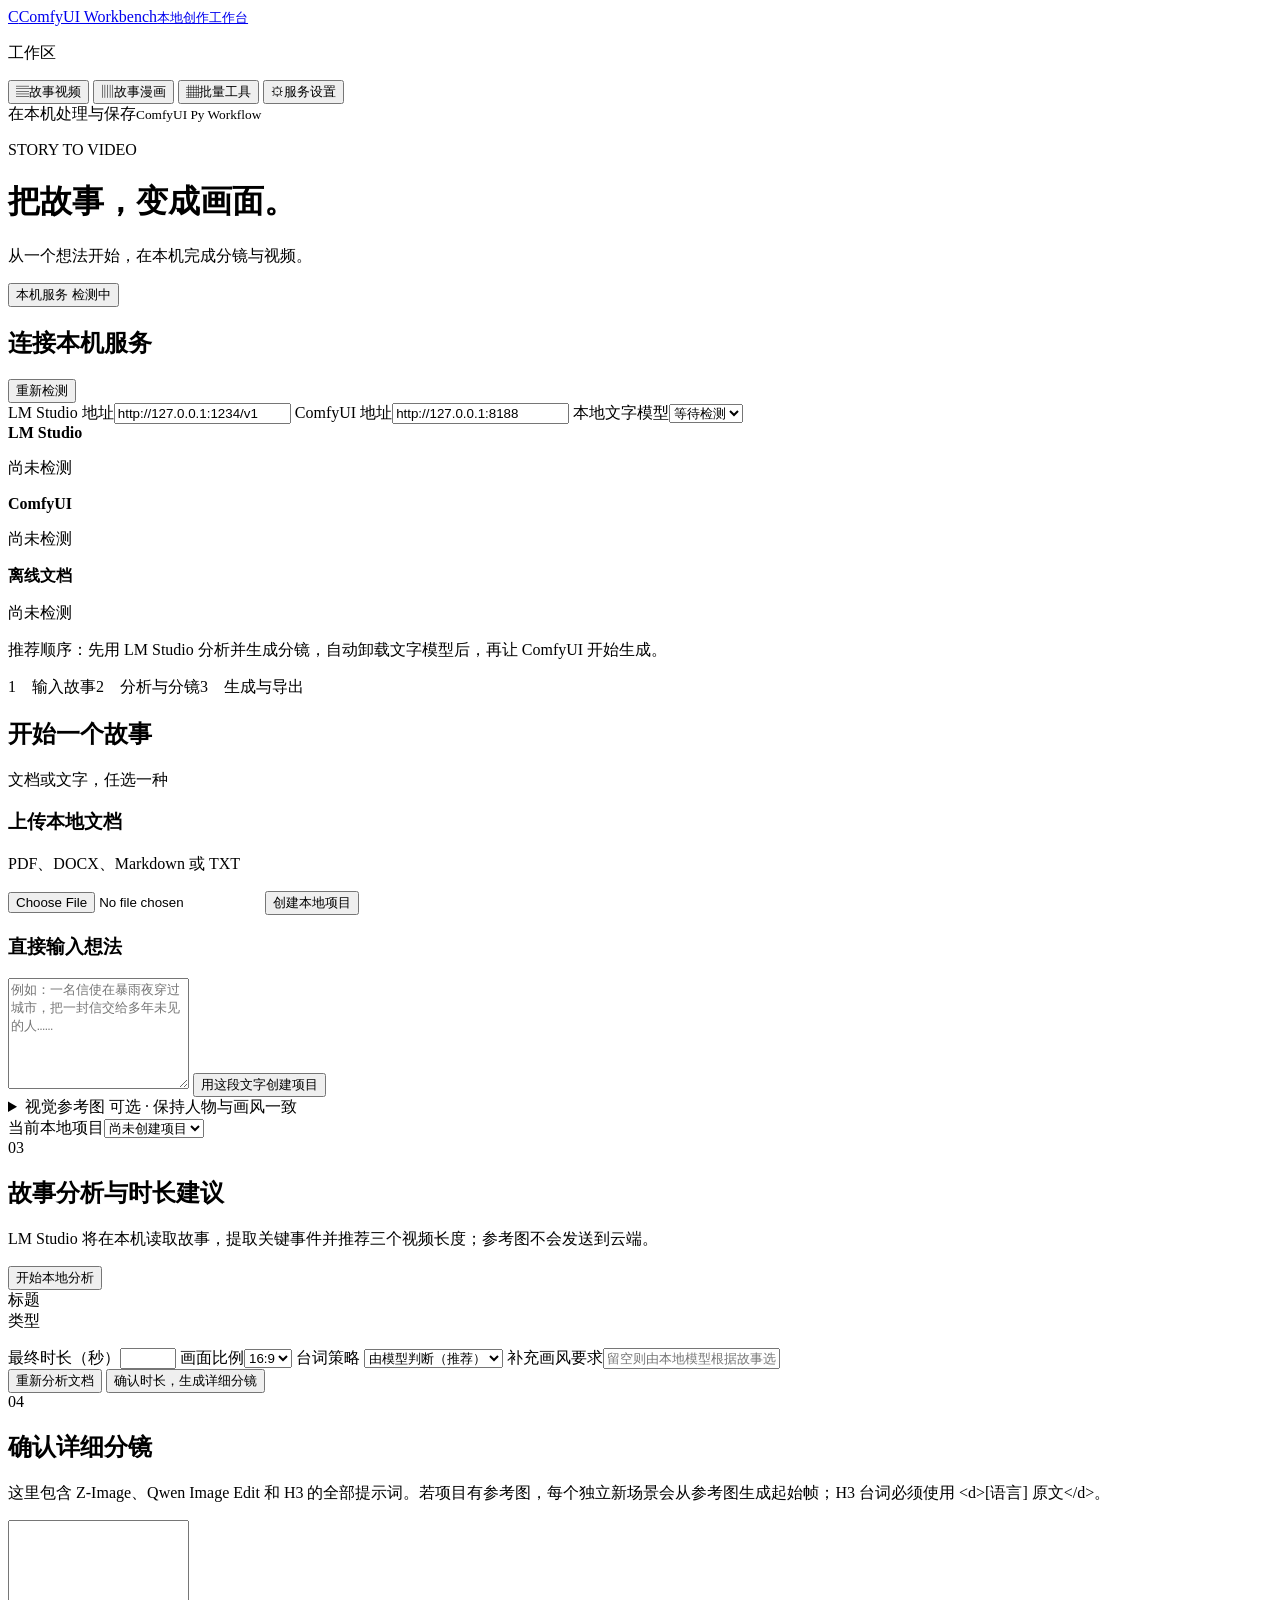
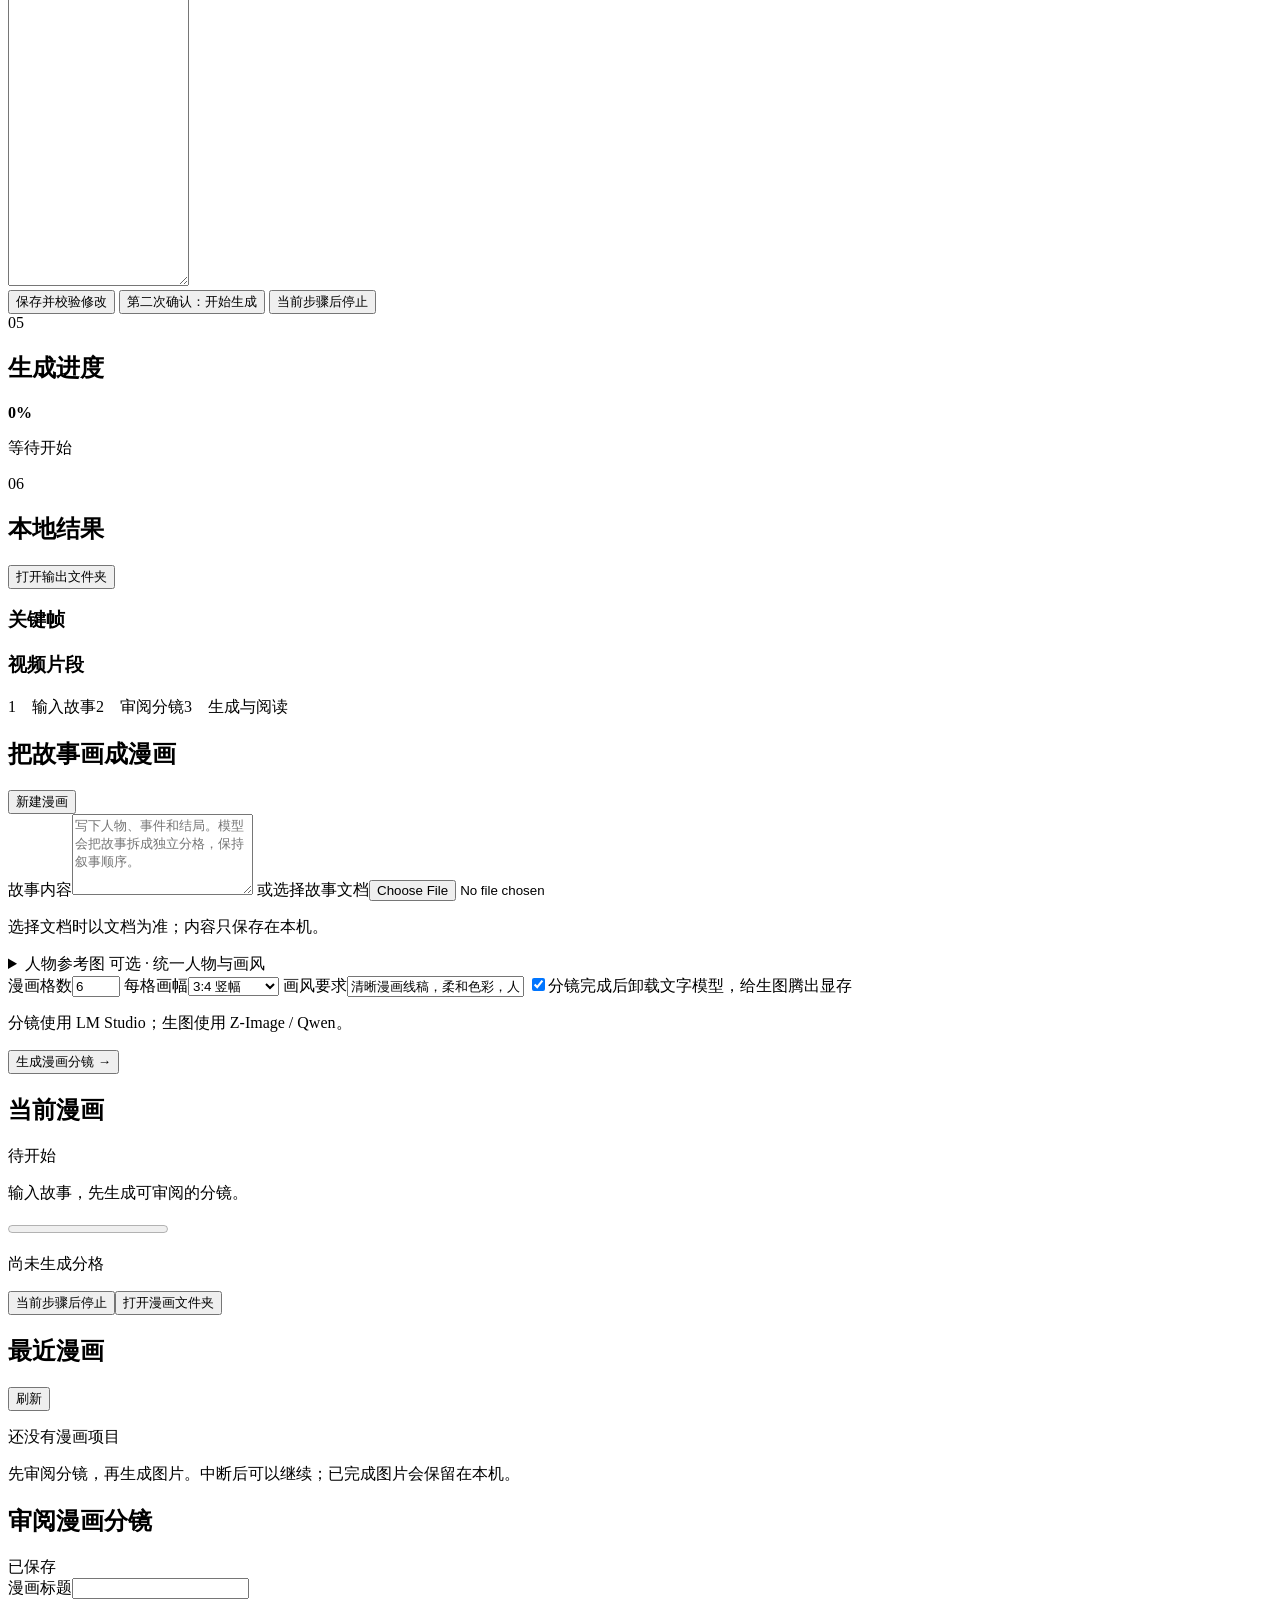
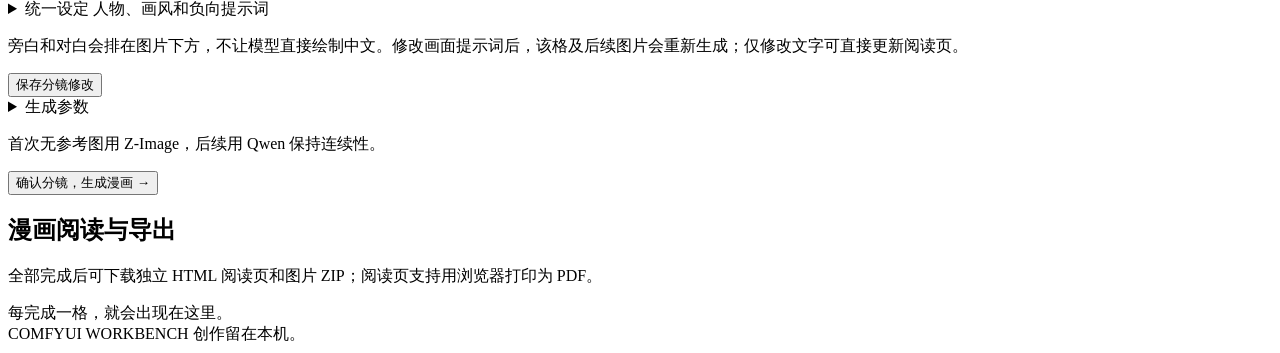
==== commit 1c11f010: "Restore story video and comic workflows in ComfyUI Workbench" ====
--- a/src/comfyui_py_workflow/web/index.html
+++ b/src/comfyui_py_workflow/web/index.html
@@ -8,42 +8,218 @@
 </head>
 <body>
   <aside class="sidebar">
-    <a class="brand" href="#batch"><span class="brand-mark">C</span><span>ComfyUI Workbench<small>本地批量工作台</small></span></a>
+    <a class="brand" href="#story"><span class="brand-mark">C</span><span>ComfyUI Workbench<small>本地创作工作台</small></span></a>
     <p class="nav-caption">工作区</p>
     <nav aria-label="工作区">
-      <button class="nav-item active" data-view="batch" aria-current="page"><span aria-hidden="true">▦</span>批量工具</button>
-      <button class="nav-item" data-view="settings"><span aria-hidden="true">⚙</span>ComfyUI 设置</button>
+      <button class="nav-item active" data-view="story" aria-current="page"><span aria-hidden="true">▤</span>故事视频</button>
+      <button class="nav-item" data-view="comic"><span aria-hidden="true">▥</span>故事漫画</button>
+      <button class="nav-item" data-view="batch"><span aria-hidden="true">▦</span>批量工具</button>
+      <button class="nav-item" data-view="settings"><span aria-hidden="true">⚙</span>服务设置</button>
     </nav>
     <div class="sidebar-footer"><span class="local-dot"></span>在本机处理与保存<small>ComfyUI Py Workflow</small></div>
   </aside>
   <div class="workspace">
-    <header class="topbar">
-      <div>
-        <p class="eyebrow" id="view-eyebrow">BATCH TOOLS</p>
-        <h1 id="view-title">一次设定，批量完成。</h1>
-        <p class="subtitle" id="view-subtitle">批量修改图片，或用首尾帧生成视频。</p>
-      </div>
-      <button class="offline-badge" id="go-settings"><span></span>ComfyUI <span id="service-summary">检测中</span></button>
-    </header>
-    <main>
-      <div id="view-settings" class="hidden">
-        <section class="panel" id="services-panel">
-          <div class="section-heading"><div><h2>连接 ComfyUI</h2></div><button class="secondary" id="refresh-services">重新检测</button></div>
-          <div class="service-settings">
-            <label>ComfyUI 地址<input id="comfy-url" value="http://127.0.0.1:8188"></label>
+  <header class="topbar">
+    <div>
+      <p class="eyebrow" id="view-eyebrow">STORY TO VIDEO</p>
+      <h1 id="view-title">把故事，变成画面。</h1>
+      <p class="subtitle" id="view-subtitle">从一个想法开始，在本机完成分镜与视频。</p>
+    </div>
+    <button class="offline-badge" id="go-settings"><span></span>本机服务 <span id="service-summary">检测中</span></button>
+  </header>
+
+  <main>
+    <div id="view-settings" class="hidden">
+    <section class="panel" id="services-panel">
+      <div class="section-heading">
+        <div><h2>连接本机服务</h2></div>
+        <button class="secondary" id="refresh-services">重新检测</button>
+      </div>
+      <div class="service-settings">
+        <label>LM Studio 地址<input id="lm-url" value="http://127.0.0.1:1234/v1"></label>
+        <label>ComfyUI 地址<input id="comfy-url" value="http://127.0.0.1:8188"></label>
+        <label>本地文字模型<select id="lm-model"><option value="">等待检测</option></select></label>
+      </div>
+      <div class="status-grid">
+        <article class="status-card" id="lm-status"><strong>LM Studio</strong><p>尚未检测</p></article>
+        <article class="status-card" id="comfy-status"><strong>ComfyUI</strong><p>尚未检测</p></article>
+        <article class="status-card" id="ocr-status"><strong>离线文档</strong><p>尚未检测</p></article>
+      </div>
+      <p class="hint">推荐顺序：先用 LM Studio 分析并生成分镜，自动卸载文字模型后，再让 ComfyUI 开始生成。</p>
+    </section>
+    </div>
+    <div id="view-story">
+    <div class="workflow-strip"><span class="active">1　输入故事</span><span>2　分析与分镜</span><span>3　生成与导出</span></div>
+    <section class="panel">
+      <div class="section-heading"><div><h2>开始一个故事</h2></div><span class="hint">文档或文字，任选一种</span></div>
+      <div class="two-columns">
+        <div class="input-card">
+          <h3>上传本地文档</h3>
+          <p>PDF、DOCX、Markdown 或 TXT</p>
+          <input type="file" id="story-file" accept=".pdf,.docx,.md,.markdown,.txt">
+          <button id="upload-story">创建本地项目</button>
+        </div>
+        <div class="input-card">
+          <h3>直接输入想法</h3>
+          <textarea id="story-text" rows="7" placeholder="例如：一名信使在暴雨夜穿过城市，把一封信交给多年未见的人……"></textarea>
+          <button id="create-text">用这段文字创建项目</button>
+        </div>
+      </div>
+      <details class="reference-details"><summary>视觉参考图 <span class="hint">可选 · 保持人物与画风一致</span></summary>
+      <div class="input-card reference-card">
+        <div>
+          <h3>单张视觉参考图（可选）</h3>
+          <p>支持 PNG、JPG/JPEG 和 WebP。图片只保存在项目目录中；生成新场景时由 Qwen Image Edit 直接读取，用来保持人物、服装、物件或画风。</p>
+          <input type="file" id="reference-image" accept="image/png,image/jpeg,image/webp,.png,.jpg,.jpeg,.webp">
+          <button class="secondary" id="attach-reference">添加或替换当前项目的参考图</button>
+        </div>
+        <div class="reference-preview-shell">
+          <img id="reference-preview" class="hidden" alt="当前参考图">
+          <p id="reference-status" class="hint">尚未选择参考图；不上传时保持原来的纯文字生成方式。</p>
+        </div>
+      </div>
+      </details>
+      <div class="project-picker">
+        <label>当前本地项目<select id="project-select"><option value="">尚未创建项目</option></select></label>
+        <span id="project-path"></span>
+      </div>
+    </section>
+
+    <section class="panel hidden" id="analysis-panel">
+      <div class="section-heading"><div><span class="step">03</span><h2>故事分析与时长建议</h2></div></div>
+      <div id="workflow-error" class="warnings hidden"></div>
+      <div id="analysis-empty" class="empty-state">
+        <p>LM Studio 将在本机读取故事，提取关键事件并推荐三个视频长度；参考图不会发送到云端。</p>
+        <button id="analyze-story">开始本地分析</button>
+      </div>
+      <div id="analysis-result" class="hidden">
+        <div class="analysis-summary">
+          <div><span>标题</span><strong id="analysis-title"></strong></div>
+          <div><span>类型</span><strong id="analysis-genre"></strong></div>
+          <p id="analysis-synopsis"></p>
+          <p class="reason" id="analysis-reason"></p>
+        </div>
+        <div id="duration-options" class="duration-grid"></div>
+        <div class="planning-settings">
+          <label>最终时长（秒）<input id="duration-seconds" type="number" min="15" max="180" step="5"></label>
+          <label>画面比例<select id="aspect-ratio"><option>16:9</option><option>9:16</option><option>1:1</option><option>4:3</option><option>3:4</option><option>21:9</option></select></label>
+          <label>台词策略
+            <select id="dialogue-mode">
+              <option value="auto">由模型判断（推荐）</option>
+              <option value="none">不要台词或旁白</option>
+              <option value="dialogue">需要台词或旁白</option>
+            </select>
+          </label>
+          <label class="wide">补充画风要求<input id="visual-style" placeholder="留空则由本地模型根据故事选择"></label>
+        </div>
+        <div class="button-row">
+          <button class="secondary" id="reanalyze-story">重新分析文档</button>
+          <button id="create-plan">确认时长，生成详细分镜</button>
+        </div>
+      </div>
+    </section>
+
+    <section class="panel hidden" id="plan-panel">
+      <div class="section-heading"><div><span class="step">04</span><h2>确认详细分镜</h2></div></div>
+      <p class="hint">这里包含 Z-Image、Qwen Image Edit 和 H3 的全部提示词。若项目有参考图，每个独立新场景会从参考图生成起始帧；H3 台词必须使用 &lt;d&gt;[语言] 原文&lt;/d&gt;。</p>
+      <textarea id="plan-editor" class="code-editor" rows="24" spellcheck="false"></textarea>
+      <div class="button-row">
+        <button class="secondary" id="save-plan">保存并校验修改</button>
+        <button id="start-generation">第二次确认：开始生成</button>
+        <button class="danger hidden" id="cancel-generation">当前步骤后停止</button>
+      </div>
+    </section>
+
+    <section class="panel hidden" id="progress-panel">
+      <div class="section-heading"><div><span class="step">05</span><h2>生成进度</h2></div></div>
+      <div class="progress-shell"><div id="progress-bar"></div></div>
+      <div class="progress-copy">
+        <strong id="progress-percent">0%</strong>
+        <p id="progress-message">等待开始</p>
+      </div>
+      <div class="metrics" id="progress-metrics"></div>
+      <div id="warnings" class="warnings hidden"></div>
+    </section>
+
+    <section class="panel hidden" id="results-panel">
+      <div class="section-heading">
+        <div><span class="step">06</span><h2>本地结果</h2></div>
+        <button class="secondary" id="open-folder">打开输出文件夹</button>
+      </div>
+      <div id="final-video"></div>
+      <h3>关键帧</h3>
+      <div id="keyframe-gallery" class="gallery"></div>
+      <h3>视频片段</h3>
+      <div id="clip-list" class="clip-list"></div>
+    </section>
+    </div>
+    <div id="view-comic" class="hidden">
+      <div class="workflow-strip"><span class="active">1　输入故事</span><span>2　审阅分镜</span><span>3　生成与阅读</span></div>
+      <div class="batch-layout">
+        <section class="panel">
+          <div class="section-heading"><div><h2>把故事画成漫画</h2></div><button class="secondary" id="comic-new">新建漫画</button></div>
+          <div id="comic-source-fields">
+            <label>故事内容<textarea id="comic-story" rows="5" maxlength="120000" placeholder="写下人物、事件和结局。模型会把故事拆成独立分格，保持叙事顺序。"></textarea></label>
+            <label class="comic-file-label">或选择故事文档<input id="comic-file" type="file" accept=".txt,.md,.markdown,.docx,.pdf"></label>
+            <p class="hint" id="comic-source-note">选择文档时以文档为准；内容只保存在本机。</p>
+            <details class="advanced"><summary>人物参考图 <span class="hint">可选 · 统一人物与画风</span></summary>
+              <label class="comic-file-label">PNG / JPEG / WebP · 最多 25 MB<input id="comic-reference" type="file" accept=".png,.jpg,.jpeg,.webp"></label>
+              <p class="hint">参考图会居中裁切到选定画幅，请尽量使用相同比例并将主体放在中央。</p>
+              <img id="comic-reference-preview" class="hidden" alt="漫画人物参考图">
+            </details>
           </div>
-          <div class="status-grid">
-            <article class="status-card" id="comfy-status"><strong>ComfyUI</strong><p>尚未检测</p></article>
+          <div class="planning-settings comic-options" id="comic-planning-fields">
+            <label>漫画格数<input id="comic-count" type="number" min="2" max="16" value="6"></label>
+            <label>每格画幅<select id="comic-aspect"><option value="3:4">3:4 竖幅</option><option value="1:1">1:1 方形</option><option value="4:3">4:3 横幅</option><option value="16:9">16:9 宽幅</option><option value="9:16">9:16 长竖幅</option></select></label>
+            <label class="comic-wide">画风要求<input id="comic-style" value="清晰漫画线稿，柔和色彩，人物与服装保持一致" maxlength="1000"></label>
+            <label class="checkbox-label comic-wide"><input id="comic-unload" type="checkbox" checked>分镜完成后卸载文字模型，给生图腾出显存</label>
           </div>
-          <p class="hint">Workbench 只连接本机 ComfyUI。更多本地创作工作流请使用独立的 Offline Studio。</p>
+          <div class="run-footer"><p class="hint">分镜使用 LM Studio；生图使用 Z-Image / Qwen。</p><button id="comic-plan">生成漫画分镜 →</button></div>
+          <p class="warnings hidden" id="comic-error" role="alert"></p>
         </section>
-      </div>
-<!-- COMFYUI_BATCH -->
-    </main>
-    <footer class="page-footer">COMFYUI WORKBENCH <span>批量任务留在本机。</span></footer>
+        <aside class="batch-aside">
+          <section class="panel"><div class="section-heading"><div><h2>当前漫画</h2></div><span class="tag" id="comic-status">待开始</span></div>
+            <p id="comic-message" role="status">输入故事，先生成可审阅的分镜。</p>
+            <progress id="comic-progress" max="100" value="0" aria-label="漫画生成进度"></progress>
+            <p class="hint" id="comic-metrics">尚未生成分格</p>
+            <p class="warnings hidden" id="comic-warnings"></p>
+            <div class="button-row"><button class="danger hidden" id="comic-cancel">当前步骤后停止</button><button class="secondary hidden" id="comic-open">打开漫画文件夹</button></div>
+          </section>
+          <section class="panel"><div class="section-heading"><div><h2>最近漫画</h2></div><button class="text-button" id="comic-refresh">刷新</button></div><div id="comic-history" class="history-list"><p class="hint">还没有漫画项目</p></div></section>
+          <p class="aside-note">先审阅分镜，再生成图片。中断后可以继续；已完成图片会保留在本机。</p>
+        </aside>
+      </div>
+      <section id="comic-plan-panel" class="panel hidden">
+        <div class="section-heading"><div><h2>审阅漫画分镜</h2></div><span id="comic-dirty" class="hint">已保存</span></div>
+        <div id="comic-plan-fields">
+          <label>漫画标题<input id="comic-title" maxlength="120"></label>
+          <details class="advanced"><summary>统一设定 <span class="hint">人物、画风和负向提示词</span></summary><div class="advanced-fields">
+            <label>人物与连续性设定<textarea id="comic-bible" rows="3" maxlength="4000"></textarea></label>
+            <label>统一画风<input id="comic-plan-style" maxlength="1000"></label>
+            <label>负向提示词<textarea id="comic-negative" rows="2" maxlength="2000"></textarea></label>
+          </div></details>
+          <div id="comic-panels" class="comic-plan-grid"></div>
+        </div>
+        <p class="hint">旁白和对白会排在图片下方，不让模型直接绘制中文。修改画面提示词后，该格及后续图片会重新生成；仅修改文字可直接更新阅读页。</p>
+        <div class="button-row"><button class="secondary" id="comic-save">保存分镜修改</button></div>
+        <details class="advanced"><summary>生成参数</summary><div class="planning-settings comic-options"><label>基础种子<input id="comic-seed" type="number" min="0" max="9007199254740975" value="1000"></label><label>单格超时（秒）<input id="comic-timeout" type="number" min="1" max="86400" value="900"></label></div></details>
+        <div class="run-footer"><p class="hint">首次无参考图用 Z-Image，后续用 Qwen 保持连续性。</p><button id="comic-generate">确认分镜，生成漫画 →</button></div>
+      </section>
+      <section class="panel" id="comic-results-panel">
+        <div class="section-heading"><div><h2>漫画阅读与导出</h2></div><div id="comic-exports" class="button-row"></div></div>
+        <p class="hint">全部完成后可下载独立 HTML 阅读页和图片 ZIP；阅读页支持用浏览器打印为 PDF。</p>
+        <div id="comic-results" class="comic-reader"><div class="empty-results">每完成一格，就会出现在这里。</div></div>
+      </section>
+    </div>
+    <!-- COMFYUI_BATCH -->
+  </main>
+  <footer class="page-footer">COMFYUI WORKBENCH <span>创作留在本机。</span></footer>
   </div>
+
   <div id="toast" role="status"></div>
-  <script src="/static/comfy.js"></script>
+  <script src="/static/app.js"></script>
+  <script src="/static/navigation.js"></script>
   <script src="/static/batch.js"></script>
+  <script src="/static/comic.js"></script>
 </body>
 </html>
